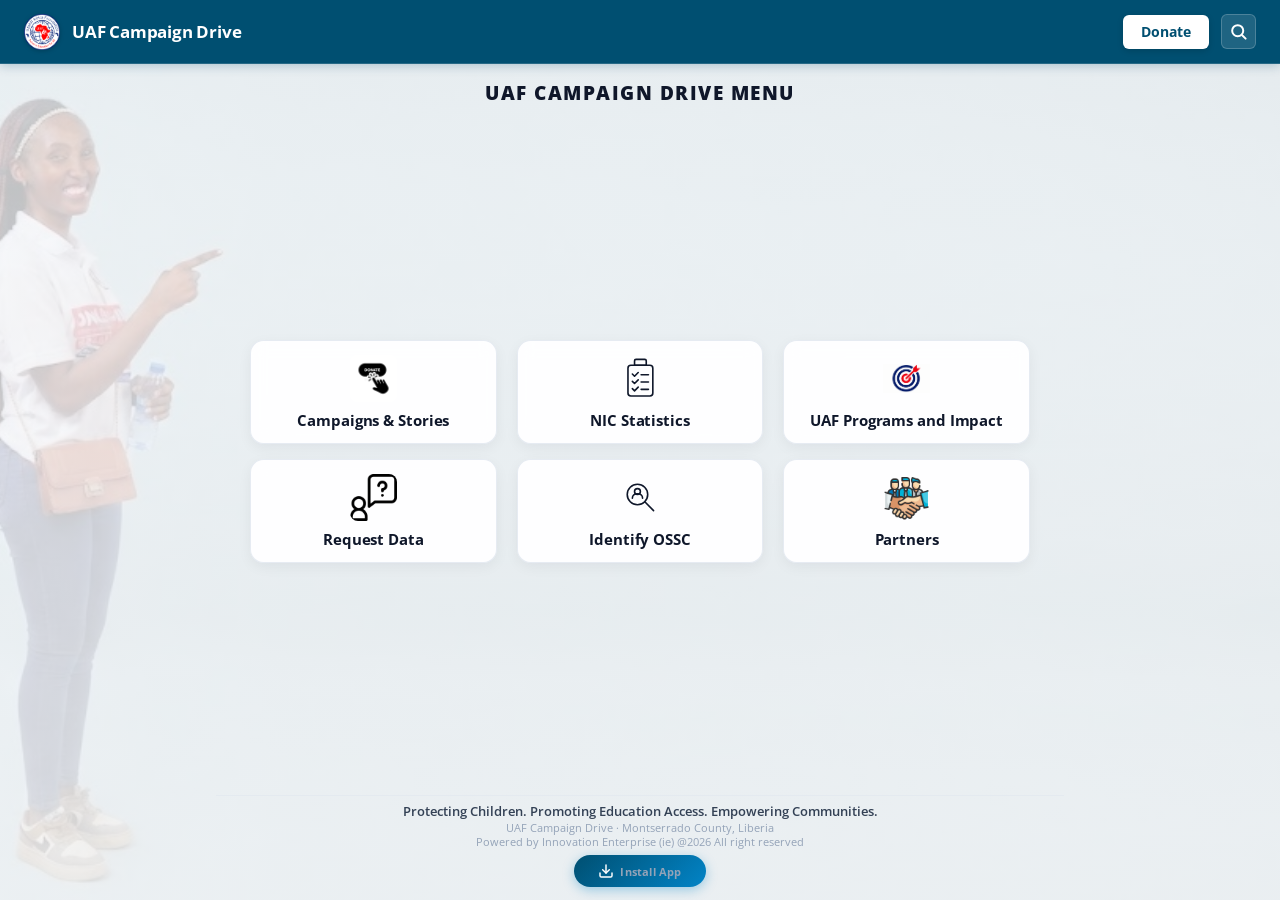
==== index.html @ 267f0335 "Add files via upload" ====
<!DOCTYPE html>
<html lang="en">
<head>
<meta charset="UTF-8" />
<meta name="viewport" content="width=device-width, initial-scale=1, viewport-fit=cover" />
<title>UAF Campaign Drive — Protecting Children. Promoting Education.</title>
<meta name="description" content="UAF Campaign Drive: Protecting Children. Promoting Education. Empowering Communities in Liberia." />
<meta name="theme-color" content="#ffffff" />
<link rel="manifest" href="manifest.json" />
<link rel="icon" href="icons/favicon-32.png" sizes="32x32" type="image/png" />
<link rel="icon" href="icons/favicon-16.png" sizes="16x16" type="image/png" />
<link rel="apple-touch-icon" href="icons/apple-touch-icon.png" />
<meta name="apple-mobile-web-app-capable" content="yes" />
<meta name="mobile-web-app-capable" content="yes" />
<meta name="apple-mobile-web-app-status-bar-style" content="default" />
<meta name="apple-mobile-web-app-title" content="UAF Campaign Drive" />

<!-- OpenGraph / Facebook / WhatsApp / LinkedIn Preview Meta Tags -->
<meta property="og:type" content="website" />
<meta property="og:site_name" content="UAF Campaign Drive" />
<meta property="og:title" id="og-title" content="UAF Campaign Drive — Protecting Children. Promoting Education." />
<meta property="og:description" id="og-desc" content="Empowering communities, enrolling out-of-school children, and providing livelihood training in Liberia." />
<meta property="og:image" id="og-image" content="assets/uaf-logo.png" />
<meta property="og:url" id="og-url" content="" />
<meta name="twitter:card" content="summary_large_image" />
<meta name="twitter:title" id="tw-title" content="UAF Campaign Drive" />
<meta name="twitter:description" id="tw-desc" content="Empowering communities, enrolling out-of-school children, and providing livelihood training in Liberia." />
<meta name="twitter:image" id="tw-image" content="assets/uaf-logo.png" />

<link rel="preconnect" href="https://fonts.googleapis.com" />
<link rel="preconnect" href="https://fonts.gstatic.com" crossorigin />
<link href="https://fonts.googleapis.com/css2?family=Open+Sans:ital,wght@0,300..800;1,300..800&display=swap" rel="stylesheet" />
<link rel="stylesheet" href="styles.css?v=30" />
<style>
  *, *::before, *::after, html, body, input, button, select, textarea, h1, h2, h3, h4, h5, h6, p, span, a, label {
    font-family: 'Open Sans', -apple-system, BlinkMacSystemFont, "Segoe UI", Roboto, sans-serif !important;
  }
</style>
</head>
<body>

<div id="app-shell">

  <!-- ============ GLOBAL HERO BACKGROUND ============ -->
  <div class="global-hero-bg" aria-hidden="true"></div>

  <!-- ============ APP HEADER ============ -->
  <header class="app-header">
    <div class="app-header__brand" data-goto="menu" style="cursor:pointer;">
      <img class="app-header__logo" src="assets/uaf-logo.png" alt="UAF Campaign Drive" />
      <span class="app-header__org-name">UAF Campaign Drive</span>
    </div>
    <div class="app-header__spacer"></div>
    <div class="app-header__actions">
      <button type="button" class="btn-header-donate" data-goto="donate">Donate</button>
      <button type="button" class="btn-header-search" id="header-search-btn" aria-label="Search">
        <svg viewBox="0 0 24 24" width="19" height="19" fill="none" stroke="currentColor" stroke-width="2.5" stroke-linecap="round" stroke-linejoin="round">
          <circle cx="11" cy="11" r="7"/>
          <line x1="21" y1="21" x2="16.65" y2="16.65"/>
        </svg>
      </button>
    </div>
  </header>

  <!-- ============ OFFLINE STATUS ============ -->
  <div class="status-banner" id="status-banner">
    <span class="status-banner__dot"></span>
    <span id="status-banner-text">Offline — showing previously cached information.</span>
    <span class="offline-sync-badge is-hidden" id="offline-sync-badge">0 drafts queued</span>
  </div>

  <!-- ============ MAIN CONTENT AREA ============ -->
  <main class="app-main" id="app-main">

    <!-- =========================================================
         SCREEN 1: MENU
         ========================================================= -->
    <section class="screen is-active" data-screen="menu">
      <div class="menu-container">
        <h1 class="menu-title">UAF CAMPAIGN DRIVE MENU</h1>

        <div class="menu-grid">
          <!-- 1. Campaigns & Stories (First Tab) -->
          <div class="menu-card" data-goto="donate">
            <div class="menu-card__icon">
              <img src="assets/icon-donate.webp" alt="Campaigns & Stories" class="menu-card__custom-icon" />
            </div>
            <div class="menu-card__label">Campaigns &amp; Stories</div>
          </div>

          <!-- 2. NIC Statistics -->
          <div class="menu-card" data-goto="statistics">
            <div class="menu-card__icon">
              <svg viewBox="0 0 64 64" fill="none" stroke="currentColor" stroke-width="2.2" stroke-linecap="round" stroke-linejoin="round">
                <path d="M24 14h16V8a2 2 0 00-2-2H26a2 2 0 00-2 2v6z"/>
                <rect x="15" y="14" width="34" height="42" rx="4"/>
                <path d="M21 26l3 3 5-5"/>
                <path d="M33 27h10"/>
                <path d="M21 36l3 3 5-5"/>
                <path d="M33 37h10"/>
                <path d="M21 46l3 3 5-5"/>
                <path d="M33 47h10"/>
              </svg>
            </div>
            <div class="menu-card__label">NIC Statistics</div>
          </div>

          <!-- 3. UAF Programs and Impact -->
          <div class="menu-card" data-goto="impact-drive">
            <div class="menu-card__icon">
              <img src="assets/icon-impact.png" alt="UAF Programs and Impact" class="menu-card__custom-icon" />
            </div>
            <div class="menu-card__label">UAF Programs and Impact</div>
          </div>

          <!-- 4. Request Data -->
          <div class="menu-card" data-goto="request-data">
            <div class="menu-card__icon">
              <img src="assets/icon-request.png" alt="Request Data" class="menu-card__custom-icon" />
            </div>
            <div class="menu-card__label">Request Data</div>
          </div>

          <!-- 5. Identify OSSC -->
          <div class="menu-card" data-goto="submit-ossc">
            <div class="menu-card__icon">
              <svg viewBox="0 0 64 64" fill="none" stroke="currentColor" stroke-width="2.2" stroke-linecap="round" stroke-linejoin="round">
                <circle cx="28" cy="28" r="14"/>
                <path d="M38 38l12 12"/>
                <circle cx="28" cy="24" r="4"/>
                <path d="M21 33c0-3.5 3-6 7-6s7 2.5 7 6"/>
              </svg>
            </div>
            <div class="menu-card__label">Identify OSSC</div>
          </div>

          <!-- 6. Partners -->
          <div class="menu-card" data-goto="partners">
            <div class="menu-card__icon">
              <img src="assets/icon-partners.png" alt="Partners" class="menu-card__custom-icon" />
            </div>
            <div class="menu-card__label">Partners</div>
          </div>
        </div>

        <div class="menu-footer">
          <p>Protecting Children. Promoting Education Access. Empowering Communities.</p>
          <span>UAF Campaign Drive · Montserrado County, Liberia</span>
          <span>Powered by Innovation Enterprise (ie) @2026 All right reserved</span>
          <div class="home-install-wrapper">
            <button type="button" class="btn-home-install" id="home-install-btn" data-action="install" aria-label="Install UAF Impact App">
              <svg viewBox="0 0 24 24" width="16" height="16" fill="none" stroke="currentColor" stroke-width="2.2" stroke-linecap="round" stroke-linejoin="round">
                <path d="M21 15v4a2 2 0 01-2 2H5a2 2 0 01-2-2v-4"/>
                <polyline points="7 10 12 15 17 10"/>
                <line x1="12" y1="15" x2="12" y2="3"/>
              </svg>
              <span>Install App</span>
            </button>
          </div>
        </div>
      </div>
    </section>

    <!-- =========================================================
         SCREEN 2: FUNDRAISING (Emotional Statement, Stories & Donate Form)
         ========================================================= -->
    <section class="screen" data-screen="donate">
      <div class="tab-header-nav">
        <button type="button" class="btn-back-menu" data-goto="menu">
          <svg viewBox="0 0 24 24" width="16" height="16" fill="none" stroke="currentColor" stroke-width="2.5"><path d="M19 12H5M12 19l-7-7 7-7"/></svg>
          <span> Menu</span>
        </button>
      </div>

      <div class="page-container" style="max-width: 1200px;">
        


        <!-- 2. Active Community Stories & Campaigns (Side-by-Side 30s Auto-Scroll Animation) -->
        <div class="content-block" style="margin-top:34px;">
          <!-- Active Campaigns Header Banner matching reference design -->
          <div class="active-campaigns-header-banner">
            <div class="active-campaigns-header-overlay"></div>
            <div class="active-campaigns-header-content">
              <div class="active-campaigns-kicker">Make A Difference</div>
              <h1 class="active-campaigns-title">Active Campaigns</h1>
            </div>
          </div>

          <!-- Carousel Controller Bar (30-second live status and arrows) -->
          <div class="stories-carousel-header-bar">
            <div class="stories-carousel-status">
              <span class="carousel-pulse-dot" id="carousel-pulse-dot"></span>
              <span id="carousel-status-text">Story 1 of 1</span>
            </div>
            <div class="stories-carousel-nav-btns">
              <button type="button" class="btn-carousel-arrow" id="carousel-prev-btn" aria-label="Previous story" title="Previous story">
                <svg viewBox="0 0 24 24" width="16" height="16" fill="none" stroke="currentColor" stroke-width="2.5"><path d="M15 19l-7-7 7-7"/></svg>
              </button>
              <button type="button" class="btn-carousel-arrow" id="carousel-next-btn" aria-label="Next story" title="Next story">
                <svg viewBox="0 0 24 24" width="16" height="16" fill="none" stroke="currentColor" stroke-width="2.5"><path d="M9 5l7 7-7 7"/></svg>
              </button>
            </div>
          </div>

          <!-- 30-Second Animated Progress Bar -->
          <div class="stories-carousel-progress-track" title="Story stays on screen for 20 seconds. Hover, hold, or read full story to pause.">
            <div class="stories-carousel-progress-fill" id="carousel-progress-fill"></div>
          </div>

          <!-- Carousel Viewport & Side-by-Side Story Cards (Dynamically populated from data.js) -->
          <div class="stories-carousel-viewport" id="stories-carousel-viewport">
            <div class="campaigns-grid-container stories-carousel-track" id="fundraising-stories-grid"></div>
          </div>

          <!-- Carousel Dots Navigation -->
          <div class="stories-carousel-dots" id="carousel-dots-container"></div>
        </div>

          
        <!-- 3. Donate Form Collapsible Button -->
        <div class="donate-toggle-wrapper" style="margin-top:36px; margin-bottom:36px; text-align:center;">
          <button type="button" class="btn-toggle-donate-form" id="btn-toggle-donate-form" aria-expanded="false">
            <span id="btn-donate-toggle-text">Donate Now</span>
            <svg class="toggle-arrow" viewBox="0 0 24 24" width="18" height="18" fill="none" stroke="currentColor" stroke-width="2.5"><path d="M6 9l6 6 6-6"/></svg>
          </button>
        </div>

        <!-- 4. Donate Form Container (Collapsible - Hidden by default) -->
        <div id="donation-form-wrapper" class="donation-card-view" style="display:none; margin-top:24px; max-width:560px; margin-left:auto; margin-right:auto;">
          
          <!-- Story Dedication Alert / Badge (When tied to a specific story) -->
          <div id="don-story-tied-alert" class="don-story-tied-alert is-hidden">
            <div class="don-story-tied-content">
              <div class="don-story-tied-icon">
                <svg viewBox="0 0 24 24" width="20" height="20" fill="currentColor"><path d="M12 21.35l-1.45-1.32C5.4 15.36 2 12.28 2 8.5 2 5.42 4.42 3 7.5 3c1.74 0 3.41.81 4.5 2.09C13.09 3.81 14.76 3 16.5 3 19.58 3 22 5.42 22 8.5c0 3.78-3.4 6.86-8.55 11.54L12 21.35z"/></svg>
              </div>
              <div class="don-story-tied-text">
                <span class="don-story-tied-label">Your gift is dedicated to supporting:</span>
                <strong id="don-story-tied-title" class="don-story-tied-title">Story Title</strong>
              </div>
            </div>
            <button type="button" class="btn-clear-story-tie" id="btn-clear-story-tie" title="Clear and give to General Need">
              <span>Change to General Need</span> &times;
            </button>
          </div>
          <input type="hidden" id="don-dedicated-story-id" value="" />
          <input type="hidden" id="don-dedicated-story-title" value="" />

          <div class="donation-card__brand">
            <img src="assets/uaf-logo.png" alt="UAF" />
            <span>Upskill Africa Foundation</span>
          </div>

          <h2 class="donation-card__title">Make a Contribution</h2>
          <p class="donation-card__desc">100% of your gift supports verified out-of-school children, tuition re-enrollment, learning kits, and mother livelihood training in Liberia.</p>

          <!-- Payment Method Tabs -->
          <div class="donation-methods-tabs">
            <button type="button" class="method-tab is-active" id="tab-manual-momo">
              <span>Manual MTN Transfer</span>
            </button>
            <button type="button" class="method-tab is-disabled" id="tab-auto-momo">
              <span>Automated Prompt</span>
              <span class="badge-soon">Coming Soon</span>
            </button>
          </div>

          <!-- Phone Auto-Dialer & Instructions Card -->
          <div class="ussd-action-card">
            <div class="ussd-action-header">
              <div class="ussd-action-title">
                <span class="ussd-pulse-dot"></span>
                <span>Dial directly on your phone:</span>
              </div>
              <span class="ussd-badge">Active &amp; Recommended</span>
            </div>

            <!-- Tap on mobile automatically opens phone dial pad -->
            <a href="tel:*156*3*0889541712%23" class="ussd-dial-button" id="ussd-dial-link" title="Tap to open phone dial pad">
              <span class="ussd-code-text">*156*3*0889541712#</span>
              <span class="ussd-call-badge">Tap to Dial</span>
            </a>

            <div style="display:flex; justify-content:space-between; align-items:center; margin-top:8px;">
              <span style="font-size:11.5px; color:var(--ink-500);">Desktop / Alternate:</span>
              <button type="button" class="btn-copy-ussd" id="ussd-copy-btn" data-code="*156*3*0889541712#">Copy Code</button>
            </div>

            <ol class="ussd-steps-list">
              <li>On your phone, dial <strong>*156*3*0889541712#</strong></li>
              <li>Select Currency, Enter Amount</li>
              <li>Verify transfer recipient: <strong>"Upskill Africa Foundation (UAF)"</strong></li>
              <li>ENTER PIN and OK</li>
              <li>Fill out your receipt details below so UAF staff can verify your transfer!</li>
            </ol>
          </div>

          <!-- Donation Form starts here covering all controls from Currency & Amount down to details and submit -->
          <form id="donation-form" style="margin-top:16px;">
            <!-- Currency & Preset Amounts (Lowest amounts: USD $1, $5... / LRD L$100, L$500...) -->
            <div class="form-row-space">
              <label class="form-label-caps">Select Currency</label>
              <div class="currency-toggle" id="currency-toggle">
                <button type="button" class="currency-btn is-active" data-currency="USD">USD ($)</button>
                <button type="button" class="currency-btn" data-currency="LRD">LRD (L$)</button>
              </div>
            </div>

            <div class="amount-chips-grid" id="amount-grid">
              <!-- Populated dynamically with USD: $1, $5, $10, $25, $50, $100 / LRD: L$100, L$500, L$1000, L$2500, L$5000 -->
            </div>

            <div class="form-field" style="margin-bottom:14px;">
              <label for="custom-amount" style="font-size:12px;">Custom amount (<span id="currency-symbol-label">USD $</span>)</label>
              <input type="number" id="custom-amount" min="1" disabled placeholder="Select \"Custom\" above or enter amount" />
            </div>

            <!-- Select Impact Area Dropdown -->
            <div class="form-field" style="margin-bottom:14px;">
              <label for="don-impact-area">Select Impact Area</label>
              <select id="don-impact-area" class="input-select">
                <option value="General Support">General Support — Area of Greatest Need</option>
                <option value="No Invisible Child">No Invisible Child Initiative (NIC 2026/2027)</option>
                <option value="Education Access">Education Access &amp; Child Re-enrollment</option>
                <option value="Women & Youth Livelihoods">Women &amp; Youth Economic Self-Reliance</option>
                <option value="Alternative Learning">Alternative Learning Program (ALP Computer Skills)</option>
              </select>
            </div>

            <!-- Frequency Chips -->
            <div class="form-field" style="margin-bottom:14px;">
              <label style="font-size:12px;">Donation Frequency</label>
              <div class="frequency-chips-row" id="frequency-grid">
                <button type="button" class="freq-chip is-selected" data-frequency="Once">Once</button>
                <button type="button" class="freq-chip" data-frequency="Weekly">Weekly</button>
                <button type="button" class="freq-chip" data-frequency="Monthly">Monthly</button>
                <button type="button" class="freq-chip" data-frequency="Yearly">Yearly</button>
                <button type="button" class="freq-chip" data-frequency="Occasionally">Occasionally</button>
              </div>
            </div>

            <!-- Add Note Toggle -->
            <div class="form-toggle-row">
              <input type="checkbox" id="don-add-note" />
              <label for="don-add-note">Add a note or dedication to your donation?</label>
            </div>
            <div id="don-message-container" class="form-field is-hidden" style="margin-top:8px;">
              <textarea id="don-message" placeholder="Write an optional dedication, message, or notes..."></textarea>
            </div>

            <!-- Donor Details Fields -->
            <div style="margin-top:14px;">
            <div class="form-row-2">
              <div class="form-field">
                <label for="don-name">Full name *</label>
                <input type="text" id="don-name" placeholder="Your name" required />
              </div>
              <div class="form-field">
                <label for="don-phone">Contact Phone number *</label>
                <input type="tel" id="don-phone" placeholder="088... or 077..." required />
              </div>
            </div>

            <div class="form-field">
              <label for="don-sender-number">Sender Number (Mobile Money number used for transfer) *</label>
              <input type="tel" id="don-sender-number" placeholder="e.g. 088... or 077... (Number that sent the money to UAF)" required />
              <small style="display:block; margin-top:4px; font-size:11.5px; color:var(--ink-500);">Enter the exact phone number that transferred the funds so UAF verifiers can match your transaction.</small>
            </div>

            <div class="form-field">
              <label for="don-email">Email (for official receipt)</label>
              <input type="email" id="don-email" placeholder="name@example.com" />
            </div>

            <div class="form-field">
              <label for="don-address">Home address (Street / Community) *</label>
              <input type="text" id="don-address" placeholder="e.g. Duport Road, Paynesville" required />
            </div>

            <div class="form-field">
              <label for="don-country">Country</label>
              <input type="text" id="don-country" value="Liberia" />
            </div>

            <div class="form-check" style="margin-top:10px;">
              <input type="checkbox" id="don-anon" />
              <label for="don-anon">Make my donation anonymous on public impact reports</label>
            </div>

            <div class="form-check">
              <input type="checkbox" id="don-consent" required checked />
              <label for="don-consent">I consent to UAF contacting me regarding verification and project impact updates.</label>
            </div>
          </div>

            <div style="margin-top:18px;">
              <button type="submit" id="don-submit-btn" class="btn-donate-submit-gold">
                <span>Donate $5 to UAF</span>
              </button>
            </div>
          </form>

        </div>

                  <!-- 1. Emotional Funding Request Statement -->
        <div class="emotional-appeal-card" style="margin-top:28px;">
          <h2 class="appeal-title">Every Child Deserves a Chance to Learn and build a better future</h2>
          <div class="appeal-body-text">
            <p>Across Liberia, thousands of vulnerable children remain out of school because of poverty, family hardship, lack of basic school supplies, and unsafe living conditions, while many remain unseen and unrecognized for years. Through the No Invisible Child (NIC) Initiative, Upskill Africa Foundation and collaborative partners work with communities to identify these children, connect them to education and protection services, and support families to keep them in school.</p>
            <p>At <strong>Upskill Africa Foundation</strong>, we refuse to accept that poverty should dictate a child’s destiny. Under the <em>No Invisible Child (NIC)</em> initiative, our field verifiers walk in communities from door-to-door to find forgotten learners. We invite government, NGOs, donors, businesses, and communities to join us in making every child visible. Together, we can find every child, open doors to education, and help every child thrive.</p>
          </div>
          <div class="appeal-quote-highlight">
            <p class="appeal-quote-quote">“Your generous donation (even $100LRD) will help pays school tuition, purchases school materials, and trains struggling mothers with sustainable livelihood skills so their households can permanently support their children’s education.”</p>
            <span class="appeal-quote-cite"> Upskill Africa Foundation NIC Team</span>
          </div>
        </div>
          
      </div>
    </section>

    <!-- =========================================================
         SCREEN 3: STATISTICS (Combined Communities Statistics & Directory + UAF Programs)
         ========================================================= -->
    <section class="screen" data-screen="statistics">
      <div class="tab-header-nav">
        <button type="button" class="btn-back-menu" data-goto="menu">
          <svg viewBox="0 0 24 24" width="16" height="16" fill="none" stroke="currentColor" stroke-width="2.5"><path d="M19 12H5M12 19l-7-7 7-7"/></svg>
          <span>Menu</span>
        </button>
      </div>

      <div class="page-container">
        
        <!-- Combined Communities Statistics and Directory -->
        <div class="content-block">
          <div class="section-title-wrap">
            <h2>Communities Statistics </h2>
            <p>Verified data and statistics from UAF programs, community engagements, monitoring activities, child exclusion tracking, and identified funding gaps across communities reached in Liberia.</p>
          </div>

          <!-- Selector Filters: All 15 Counties + Dynamic Communities -->
          <div class="selector-card">
            <div class="selector-row">
              <div class="selector-field">
                <label for="stats-county">County </label>
                <select id="stats-county" data-role="county-select">
                  <option value="">All 15 Counties</option>
                </select>
              </div>
              <div class="selector-field">
                <label for="stats-community">Community / Town</label>
                <select id="stats-community" data-role="community-select">
                  <option value="">All communities</option>
                </select>
              </div>
              <div class="selector-field">
                <label for="stats-year">Year</label>
                <select id="stats-year" data-role="year-select">
                  <option value="">All years</option>
                  <option value="2023">2023</option>
                  <option value="2024">2024</option>
                  <option value="2025">2025</option>
                  <option value="2026">2026</option>
                  <option value="2027">2027</option>
                  <option value="2028">2028</option>
                </select>
              </div>
            </div>

            <!-- The Required KPI Cards (Solid Ocean Teal) -->
            <div class="stats-8-grid" style="margin-top:20px;">
              <div class="stat-kpi-card">
                <div class="stat-kpi-card__value" id="stat-parents-empowered">0</div>
                <div class="stat-kpi-card__label">Parents Empowered with Skills</div>
              </div>
              <div class="stat-kpi-card">
                <div class="stat-kpi-card__value" id="stat-children-identified">0</div>
                <div class="stat-kpi-card__label">Out-of-school Children Identified</div>
              </div>
              <div class="stat-kpi-card">
                <div class="stat-kpi-card__value" id="stat-children-enrolled">0</div>
                <div class="stat-kpi-card__label">Children Enrolled</div>
              </div>
              <div class="stat-kpi-card">
                <div class="stat-kpi-card__value" id="stat-children-awaiting">0</div>
                <div class="stat-kpi-card__label">Children Awaiting Support</div>
              </div>
              <div class="stat-kpi-card">
                <div class="stat-kpi-card__value" id="stat-communities-reached">0</div>
                <div class="stat-kpi-card__label">Communities Reached</div>
              </div>
              <div class="stat-kpi-card">
                <div class="stat-kpi-card__value" id="stat-school-partners">0</div>
                <div class="stat-kpi-card__label">School Partners</div>
              </div>
              <div class="stat-kpi-card">
                <div class="stat-kpi-card__value" id="stat-amount-needed">$0.00</div>
                <div class="stat-kpi-card__label">Amount Needed</div>
              </div>
              <div class="stat-kpi-card">
                <div class="stat-kpi-card__value" id="stat-amount-raised">$0.00</div>
                <div class="stat-kpi-card__label">Amount Raised</div>
              </div>
              <div class="stat-kpi-card stat-kpi-card--highlight">
                <div class="stat-kpi-card__value" id="stat-balance-to-raise">$0.00</div>
                <div class="stat-kpi-card__label">Balance to Raise</div>
              </div>
            </div>

            <!-- Funding Progress Bar -->
            <div class="funding-track-custom" style="margin-top:18px;">
              <div class="funding-fill-custom" id="funding-bar-fill" style="width:0%;"></div>
            </div>
            <div class="funding-stat-row" style="margin-top:6px;">
              <span style="font-size:12px;color:var(--ink-500);">Percentage of amount raised</span>
              <span style="font-size:12px;font-weight:700;color:var(--blue-700);" id="funding-progress-pct">0%</span>
            </div>

            <div class="data-meta-row" style="margin-top:10px;">
              <span id="stats-last-updated">Last updated: not yet published</span>
               </div>
          </div>

          <!-- Combined Community Data Directory Table -->
          <div class="table-scroll-wrapper" style="margin-top:24px;">
            <table class="data-table-custom">
              <thead>
                <tr>
                  <th>Community</th>
                  <th>County</th>
                  <th>OSSC Identified</th>
                  <th>Supported / Re-enrolled</th>
                  <th>Awaiting Support</th>
                  <th>Parents Empowered</th>
                  <th>School Partners</th>
                  <th>Amount Needed</th>
                  <th>Amount Raised</th>
                  <th>Balance to Raise</th>
                </tr>
              </thead>
              <tbody id="stats-combined-table-body">
                <tr>
                  <td colspan="10" style="text-align:center; padding:22px; color:var(--ink-400);">Loading verified community dataset...</td>
                </tr>
              </tbody>
            </table>
          </div>
        </div>
      </div>
    </section>

    <!-- =========================================================
         SCREEN 4: IMPACT DRIVE (General Impact Overview & UAF Objectivess)
         ========================================================= -->
    <section class="screen" data-screen="impact-drive">
      <div class="tab-header-nav">
        <button type="button" class="btn-back-menu" data-goto="menu">
          <svg viewBox="0 0 24 24" width="16" height="16" fill="none" stroke="currentColor" stroke-width="2.5"><path d="M19 12H5M12 19l-7-7 7-7"/></svg>
          <span>Menu</span>
        </button>
      </div>

      <div class="page-container">
        
        <!-- UAF Programs -->
        <div class="content-block">
          <div class="section-title-wrap">
            <h2>UAF Programs</h2>
            <p class="section-lead">Our core programs are designed to promote education access, monitor and advocate for education and child rights, and empower households with skills.</p>
          </div>

          <div class="programs-square-grid">
            <!-- Program 1: No Invisible Child (Flagship - Ocean Blue/Teal) -->
            <div class="program-item-card program-item-card--nic" data-goto="submit-ossc">
              <div class="program-item__icon">
                <svg viewBox="0 0 24 24" width="28" height="28" fill="none" stroke="currentColor" stroke-width="2"><path d="M22 10v6M2 10l10-5 10 5-10 5z"/><path d="M6 12v5c3 3 9 3 12 0v-5"/></svg>
              </div>
              <div class="program-item__title">No Invisible Child</div>
              <p class="program-item__desc">Door-to-door child identification, enrollment subsidization, and uniform/kit distribution (NIC 2026/2027).</p>
              <span class="program-item__tag">Flagship</span>
              <div class="program-item__metrics">
                <div class="prog-metric"><span class="prog-metric-lbl">Number of Beneficiaries:</span> <span class="prog-metric-val">350+ Children</span></div>
                <div class="prog-metric"><span class="prog-metric-lbl"># of Communities:</span> <span class="prog-metric-val">12 Communities</span></div>
              </div>
            </div>

            <!-- Program 2: Education Access (Emerald Green) -->
            <div class="program-item-card program-item-card--access" data-goto="donate">
              <div class="program-item__icon">
                <svg viewBox="0 0 24 24" width="28" height="28" fill="none" stroke="currentColor" stroke-width="2"><path d="M3 21h18M5 21V7l7-4 7 4v14M9 10h1M14 10h1M9 14h1M14 14h1M9 18h1M14 18h1"/></svg>
              </div>
              <div class="program-item__title">Education Access</div>
              <p class="program-item__desc">Household-level enrollment, school fee subsidization, and retention support for vulnerable learners.</p>
              <span class="program-item__tag">Access</span>
              <div class="program-item__metrics">
                <div class="prog-metric"><span class="prog-metric-lbl">Number of Beneficiaries:</span> <span class="prog-metric-val">500+ Students</span></div>
                <div class="prog-metric"><span class="prog-metric-lbl"># of Communities:</span> <span class="prog-metric-val">15 Communities</span></div>
              </div>
            </div>

            <!-- Program 3: Rights Advocacy (Royal Purple) -->
            <div class="program-item-card program-item-card--advocacy">
              <div class="program-item__icon">
                <svg viewBox="0 0 24 24" width="28" height="28" fill="none" stroke="currentColor" stroke-width="2"><path d="M12 3v18M3 9l9-6 9 6M3 9a4 4 0 008 0M13 9a4 4 0 008 0M7 18h10"/></svg>
              </div>
              <div class="program-item__title">Rights Advocacy</div>
              <p class="program-item__desc">Community child policy dialogues, combating child labor, and defending the right to education.</p>
              <span class="program-item__tag">Advocacy</span>
              <div class="program-item__metrics">
                <div class="prog-metric"><span class="prog-metric-lbl">Number of Beneficiaries:</span> <span class="prog-metric-val">1,200+ Individuals</span></div>
                <div class="prog-metric"><span class="prog-metric-lbl"># of Communities:</span> <span class="prog-metric-val">18 Communities</span></div>
              </div>
            </div>

            <!-- Program 4: Child Protection (Crimson Rose) -->
            <div class="program-item-card program-item-card--protection">
              <div class="program-item__icon">
                <svg viewBox="0 0 24 24" width="28" height="28" fill="none" stroke="currentColor" stroke-width="2"><path d="M12 22s8-4 8-10V5l-8-3-8 3v7c0 6 8 10 8 10z"/></svg>
              </div>
              <div class="program-item__title">Child Protection</div>
              <p class="program-item__desc">Safeguarding, mandatory reporting protocols, and creating secure learning spaces in partner schools.</p>
              <span class="program-item__tag">Protection</span>
              <div class="program-item__metrics">
                <div class="prog-metric"><span class="prog-metric-lbl">Number of Beneficiaries:</span> <span class="prog-metric-val">850+ Learners &amp; Staff</span></div>
                <div class="prog-metric"><span class="prog-metric-lbl"># of Communities:</span> <span class="prog-metric-val">14 Communities</span></div>
              </div>
            </div>

            <!-- Program 5: Household & Women Empowerment (Amber Gold) -->
            <div class="program-item-card program-item-card--empowerment" data-goto="donate">
              <div class="program-item__icon">
                <svg viewBox="0 0 24 24" width="28" height="28" fill="none" stroke="currentColor" stroke-width="2"><path d="M17 21v-2a4 4 0 0 0-4-4H5a4 4 0 0 0-4 4v2"/><circle cx="9" cy="7" r="4"/><path d="M23 21v-2a4 4 0 0 0-3-3.87"/><path d="M16 3.13a4 4 0 0 1 0 7.75"/></svg>
              </div>
              <div class="program-item__title">Household Empowerment</div>
              <p class="program-item__desc">Vocational training (soap formulating, pastry, tailoring), financial literacy, and startup micro-kits for vulnerable mothers.</p>
              <span class="program-item__tag">Livelihood</span>
              <div class="program-item__metrics">
                <div class="prog-metric"><span class="prog-metric-lbl">Number of Beneficiaries:</span> <span class="prog-metric-val">27 Liberian Mothers</span></div>
                <div class="prog-metric"><span class="prog-metric-lbl"># of Communities:</span> <span class="prog-metric-val">5 Communities</span></div>
              </div>
            </div>
          </div>
        </div>

      </div>

      <!-- UAF Wave Footer (Matching Mockup Design) -->
      <footer class="uaf-wave-footer">
        <div class="uaf-wave-svg-wrap">
          <svg class="uaf-wave-svg" viewBox="0 0 1440 120" preserveAspectRatio="none">
            <path class="uaf-wave-back" d="M0,32L60,42.7C120,53,240,75,360,69.3C480,64,600,32,720,26.7C840,21,960,43,1080,53.3C1200,64,1320,64,1380,64L1440,64L1440,120L1380,120C1320,120,1200,120,1080,120C960,120,840,120,720,120C600,120,480,120,360,120C240,120,120,120,60,120L0,120Z"></path>
            <path class="uaf-wave-front" d="M0,64L48,58.7C96,53,192,43,288,48C384,53,480,75,576,80C672,85,768,75,864,64C960,53,1056,43,1152,48C1248,53,1344,75,1392,85.3L1440,96L1440,120L1392,120C1344,120,1248,120,1152,120C1056,120,960,120,864,120C768,120,672,120,576,120C480,120,384,120,288,120C192,120,96,120,48,120L0,120Z"></path>
          </svg>
        </div>
        <div class="uaf-wave-footer__inner">
          <div class="uaf-footer-socials">
            <a href="https://web.facebook.com/profile.php?id=100094538285249" target="_blank" rel="noopener noreferrer" class="uaf-social-icon-btn" title="Facebook" aria-label="Facebook">
              <svg viewBox="0 0 24 24" width="20" height="20" fill="currentColor"><path d="M22 12c0-5.52-4.48-10-10-10S2 6.48 2 12c0 4.84 3.44 8.87 8 9.8V15H8v-3h2V9.5C10 7.57 11.57 6 13.5 6H16v3h-2c-.55 0-1 .45-1 1v2h3v3h-3v6.95c5.05-.5 9-4.76 9-9.95z"/></svg>
            </a>
            <a href="https://www.linkedin.com/company/upskill-africa-foundation" target="_blank" rel="noopener noreferrer" class="uaf-social-icon-btn" title="LinkedIn" aria-label="LinkedIn">
              <svg viewBox="0 0 24 24" width="20" height="20" fill="currentColor"><path d="M19 3a2 2 0 0 1 2 2v14a2 2 0 0 1-2 2H5a2 2 0 0 1-2-2V5a2 2 0 0 1 2-2h14m-.5 15.5v-5.3a3.26 3.26 0 0 0-3.26-3.26c-.85 0-1.84.52-2.28 1.3v-1.11h-2.79v8.37h2.79v-4.93c0-.77.62-1.4 1.39-1.4a1.4 1.4 0 0 1 1.4 1.4v4.93h2.75M6.88 8.56a1.68 1.68 0 0 0 1.68-1.68c0-.93-.75-1.69-1.68-1.69a1.69 1.69 0 0 0-1.69 1.69c0 .93.76 1.68 1.69 1.68m1.39 9.94v-8.37H5.5v8.37h2.77z"/></svg>
            </a>
            <a href="mailto:upskillafrica.lr@gmail.com" class="uaf-social-icon-btn" title="Email UAF" aria-label="Email">
              <svg viewBox="0 0 24 24" width="20" height="20" fill="none" stroke="currentColor" stroke-width="2"><path d="M4 4h16c1.1 0 2 .9 2 2v12c0 1.1-.9 2-2 2H4c-1.1 0-2-.9-2-2V6c0-1.1.9-2 2-2z"/><polyline points="22,6 12,13 2,6"/></svg>
            </a>
            <a href="https://uafalp.blogspot.com/" target="_blank" rel="noopener noreferrer" class="uaf-social-icon-btn" title="UAF ALP Blog" aria-label="Blog">
              <svg viewBox="0 0 24 24" width="20" height="20" fill="none" stroke="currentColor" stroke-width="2"><circle cx="12" cy="12" r="10"/><line x1="2" y1="12" x2="22" y2="12"/><path d="M12 2a15.3 15.3 0 0 1 4 10 15.3 15.3 0 0 1-4 10 15.3 15.3 0 0 1-4-10 15.3 15.3 0 0 1 4-10z"/></svg>
            </a>
            <a href="tel:+231770044011" class="uaf-social-icon-btn" title="Call UAF (+231770044011)" aria-label="Phone">
              <svg viewBox="0 0 24 24" width="20" height="20" fill="none" stroke="currentColor" stroke-width="2"><path d="M22 16.92v3a2 2 0 0 1-2.18 2 19.79 19.79 0 0 1-8.63-3.07 19.5 19.5 0 0 1-6-6 19.79 19.79 0 0 1-3.07-8.67A2 2 0 0 1 4.11 2h3a2 2 0 0 1 2 1.72 12.84 12.84 0 0 0 .7 2.81 2 2 0 0 1-.45 2.11L8.09 9.91a16 16 0 0 0 6 6l1.27-1.27a2 2 0 0 1 2.11-.45 12.84 12.84 0 0 0 2.81.7A2 2 0 0 1 22 16.92z"/></svg>
            </a>
            <a href="https://wa.me/231889541712" target="_blank" rel="noopener noreferrer" class="uaf-social-icon-btn" title="WhatsApp Chat (+231 889 541 712)" aria-label="WhatsApp">
              <svg viewBox="0 0 24 24" width="20" height="20" fill="currentColor"><path d="M12.04 2C6.58 2 2.13 6.45 2.13 11.91C2.13 13.66 2.59 15.36 3.45 16.86L2.05 22L7.3 20.62C8.75 21.41 10.38 21.83 12.04 21.83C17.5 21.83 21.95 17.38 21.95 11.92C21.95 9.27 20.92 6.78 19.05 4.91C17.18 3.03 14.69 2 12.04 2M12.05 3.67C14.25 3.67 16.31 4.53 17.87 6.09C19.42 7.65 20.28 9.72 20.28 11.92C20.28 16.46 16.58 20.15 12.04 20.15C10.56 20.15 9.11 19.76 7.85 19L7.55 18.83L4.43 19.65L5.26 16.61L5.06 16.29C4.24 15 3.8 13.47 3.8 11.91C3.81 7.37 7.5 3.67 12.05 3.67M9.53 7.35C9.36 7.35 9.09 7.41 8.86 7.66C8.63 7.91 7.99 8.51 7.99 9.73C7.99 10.95 8.88 12.13 9 12.3C9.13 12.47 10.73 14.95 13.2 16C13.78 16.26 14.24 16.41 14.59 16.53C15.19 16.71 15.73 16.69 16.16 16.63C16.64 16.55 17.65 16.01 17.86 15.42C18.07 14.83 18.07 14.32 18.01 14.22C17.95 14.12 17.78 14.06 17.52 13.93C17.26 13.81 15.99 13.18 15.75 13.1C15.52 13.01 15.35 12.97 15.18 13.22C15.01 13.48 14.53 14.06 14.38 14.22C14.23 14.4 14.09 14.42 13.83 14.29C13.57 14.16 12.74 13.89 11.75 13C10.98 12.32 10.46 11.47 10.31 11.22C10.16 10.97 10.29 10.83 10.42 10.7C10.54 10.58 10.68 10.4 10.82 10.24C10.95 10.07 11 9.95 11.09 9.78C11.17 9.61 11.13 9.46 11.07 9.33C11.01 9.21 10.53 8.03 10.33 7.55C10.14 7.08 9.94 7.15 9.78 7.14C9.64 7.14 9.48 7.35 9.53 7.35Z"/></svg>
            </a>
            <a href="https://maps.google.com/?q=Duport+Road,+Paynesville,+Liberia" target="_blank" rel="noopener noreferrer" class="uaf-social-icon-btn" title="Physical Location: Duport Road, Paynesville, Liberia" aria-label="Physical Location">
              <svg viewBox="0 0 24 24" width="20" height="20" fill="none" stroke="currentColor" stroke-width="2"><path d="M21 10c0 7-9 13-9 13s-9-6-9-13a9 9 0 0 1 18 0z"/><circle cx="12" cy="10" r="3"/></svg>
            </a>
          </div>
          <div class="uaf-footer-address">
            <span>Booker's Town, Pipeline Road, Paynesville, Montserrado County, Liberia</span>
          </div>
          <div class="uaf-footer-copyright">
            <span>© 2026 Upskill Africa Foundation (UAF). All Rights Reserved.</span>
          </div>
        </div>
      </footer>
    </section>

    <!-- =========================================================
         SCREEN 5: REQUEST DATA (Request Data & Evidence Form)
         ========================================================= -->
    <section class="screen" data-screen="request-data">
      <div class="tab-header-nav">
        <button type="button" class="btn-back-menu" data-goto="menu">
          <svg viewBox="0 0 24 24" width="16" height="16" fill="none" stroke="currentColor" stroke-width="2.5"><path d="M19 12H5M12 19l-7-7 7-7"/></svg>
          <span>Menu</span>
        </button>
      </div>

      <div class="page-container" style="max-width: 580px;">
        <div class="form-container-card">
          <div class="section-title-wrap">
          <h2>Request Data &amp; Evidence</h2>
            <p class="section-lead">Transparency without compromising child privacy. Request verified research datasets, specif case, or field evidence.</p>
          </div>

          <!-- UAF Institutional Brochure Download Card -->
          <div class="uaf-brochure-card">
            <div class="uaf-brochure-card__info">
              <div class="uaf-brochure-card__icon">
                <svg viewBox="0 0 24 24" width="22" height="22" fill="none" stroke="currentColor" stroke-width="2"><path d="M14 2H6a2 2 0 0 0-2 2v16a2 2 0 0 0 2 2h12a2 2 0 0 0 2-2V8z"/><polyline points="14 2 14 8 20 8"/><line x1="16" y1="13" x2="8" y2="13"/><line x1="16" y1="17" x2="8" y2="17"/><polyline points="10 9 9 9 8 9"/></svg>
              </div>
              <div>
                <div class="uaf-brochure-card__title">UAF Brochure</div>
                </div>
            </div>
            <button type="button" id="btn-download-uaf-brochure" class="btn-download-brochure">
              <svg viewBox="0 0 24 24" width="16" height="16" fill="none" stroke="currentColor" stroke-width="2.2"><path d="M21 15v4a2 2 0 0 1-2 2H5a2 2 0 0 1-2-2v-4"/><polyline points="7 10 12 15 17 10"/><line x1="12" y1="15" x2="12" y2="3"/></svg>
              <span>Download Brochure (PDF)</span>
            </button>
          </div>

          <form id="evidence-form" style="margin-top:16px;">
            <div class="form-field">
              <label for="ev-name">Your full name *</label>
              <input type="text" id="ev-name" placeholder="First and last name" required />
            </div>

            <div class="form-row-2">
              <div class="form-field">
                <label for="ev-email">Email address *</label>
                <input type="email" id="ev-email" placeholder="name@organization.org" required />
              </div>
              <div class="form-field">
                <label for="ev-org">Organization / Agency</label>
                <input type="text" id="ev-org" placeholder="NGO, Donor, University" />
              </div>
            </div>

            <div class="form-field">
              <label for="ev-reason">Reason for Request *</label>
              <select id="ev-reason" required>
                <option value="">Select primary reason</option>
                <option value="Academic Research & Policy Study">Academic Research &amp; Policy Study</option>
                <option value="NGO / Program Partnership">NGO / Program Partnership</option>
                <option value="Donor Due Diligence & Grant Evaluation">Donor Due Diligence &amp; Grant Evaluation</option>
                <option value="Investigative Journalism / Media">Investigative Journalism / Media</option>
                <option value="Community Assessment & Field Intervention">Community Assessment &amp; Field Intervention</option>
                <option value="Other Institutional Purpose">Other Institutional Purpose</option>
              </select>
            </div>

            <div class="form-field">
              <label for="ev-source">How did you hear about UAF? *</label>
              <select id="ev-source" required>
                <option value="">Select referral source</option>
                <option value="Social Media (Facebook / LinkedIn)">Social Media (Facebook / LinkedIn)</option>
                <option value="Search Engine (Google / Bing)">Search Engine (Google / Bing)</option>
                <option value="Colleague / Partner Recommendation">Colleague / Partner Recommendation</option>
                <option value="Community Outreach / Field Visit">Community Outreach / Field Visit</option>
                <option value="News Media / Radio / Press">News Media / Radio / Press</option>
                <option value="UAF ALP Blog / Website">UAF ALP Blog / Website</option>
                <option value="Other">Other</option>
              </select>
            </div>

            <div class="form-field">
              <label for="ev-request">What data or evidence are you requesting? *</label>
              <textarea id="ev-request" placeholder="Specify counties/communities, indicators (e.g. OSSC count, retention rates), time period, and intended use..." rows="4" required></textarea>
            </div>

            <div class="form-notice-box">
              <svg viewBox="0 0 24 24" width="16" height="16" fill="none" stroke="currentColor" stroke-width="2" style="flex-shrink:0;margin-top:1px;"><rect x="3" y="11" width="18" height="11" rx="2" ry="2"/><path d="M7 11V7a5 5 0 0110 0v4"/></svg>
              <span>UAF enforces strict child safeguarding and confidentiality measures. Individual child-identifying information is never disclosed publicly and is shared only with trusted, verified, and legitimate partners or relevant government authorities when necessary, subject to legally binding confidentiality, data protection, and safeguarding agreements. </span>
            </div>

            <button type="submit" class="btn-submit-primary">Submit Evidence Request</button>
          </form>
        </div>
      </div>

      <!-- UAF Wave Footer (Matching Mockup Design) -->
      <footer class="uaf-wave-footer">
        <div class="uaf-wave-svg-wrap">
          <svg class="uaf-wave-svg" viewBox="0 0 1440 120" preserveAspectRatio="none">
            <path class="uaf-wave-back" d="M0,32L60,42.7C120,53,240,75,360,69.3C480,64,600,32,720,26.7C840,21,960,43,1080,53.3C1200,64,1320,64,1380,64L1440,64L1440,120L1380,120C1320,120,1200,120,1080,120C960,120,840,120,720,120C600,120,480,120,360,120C240,120,120,120,60,120L0,120Z"></path>
            <path class="uaf-wave-front" d="M0,64L48,58.7C96,53,192,43,288,48C384,53,480,75,576,80C672,85,768,75,864,64C960,53,1056,43,1152,48C1248,53,1344,75,1392,85.3L1440,96L1440,120L1392,120C1344,120,1248,120,1152,120C1056,120,960,120,864,120C768,120,672,120,576,120C480,120,384,120,288,120C192,120,96,120,48,120L0,120Z"></path>
          </svg>
        </div>
        <div class="uaf-wave-footer__inner">
          <div class="uaf-footer-socials">
            <a href="https://www.facebook.com/upskillafricafoundation" target="_blank" rel="noopener noreferrer" class="uaf-social-icon-btn" title="Facebook" aria-label="Facebook">
              <svg viewBox="0 0 24 24" width="20" height="20" fill="currentColor"><path d="M22 12c0-5.52-4.48-10-10-10S2 6.48 2 12c0 4.84 3.44 8.87 8 9.8V15H8v-3h2V9.5C10 7.57 11.57 6 13.5 6H16v3h-2c-.55 0-1 .45-1 1v2h3v3h-3v6.95c5.05-.5 9-4.76 9-9.95z"/></svg>
            </a>
            <a href="https://www.linkedin.com/company/upskill-africa-foundation" target="_blank" rel="noopener noreferrer" class="uaf-social-icon-btn" title="LinkedIn" aria-label="LinkedIn">
              <svg viewBox="0 0 24 24" width="20" height="20" fill="currentColor"><path d="M19 3a2 2 0 0 1 2 2v14a2 2 0 0 1-2 2H5a2 2 0 0 1-2-2V5a2 2 0 0 1 2-2h14m-.5 15.5v-5.3a3.26 3.26 0 0 0-3.26-3.26c-.85 0-1.84.52-2.28 1.3v-1.11h-2.79v8.37h2.79v-4.93c0-.77.62-1.4 1.39-1.4a1.4 1.4 0 0 1 1.4 1.4v4.93h2.75M6.88 8.56a1.68 1.68 0 0 0 1.68-1.68c0-.93-.75-1.69-1.68-1.69a1.69 1.69 0 0 0-1.69 1.69c0 .93.76 1.68 1.69 1.68m1.39 9.94v-8.37H5.5v8.37h2.77z"/></svg>
            </a>
            <a href="mailto:upskillafrica.lr@gmail.com" class="uaf-social-icon-btn" title="Email UAF" aria-label="Email">
              <svg viewBox="0 0 24 24" width="20" height="20" fill="none" stroke="currentColor" stroke-width="2"><path d="M4 4h16c1.1 0 2 .9 2 2v12c0 1.1-.9 2-2 2H4c-1.1 0-2-.9-2-2V6c0-1.1.9-2 2-2z"/><polyline points="22,6 12,13 2,6"/></svg>
            </a>
            <a href="https://uafalp.blogspot.com/" target="_blank" rel="noopener noreferrer" class="uaf-social-icon-btn" title="UAF ALP Blog" aria-label="Blog">
              <svg viewBox="0 0 24 24" width="20" height="20" fill="none" stroke="currentColor" stroke-width="2"><circle cx="12" cy="12" r="10"/><line x1="2" y1="12" x2="22" y2="12"/><path d="M12 2a15.3 15.3 0 0 1 4 10 15.3 15.3 0 0 1-4 10 15.3 15.3 0 0 1-4-10 15.3 15.3 0 0 1 4-10z"/></svg>
            </a>
            <a href="tel:+231889541712" class="uaf-social-icon-btn" title="Call UAF (+231 889 541 712)" aria-label="Phone">
              <svg viewBox="0 0 24 24" width="20" height="20" fill="none" stroke="currentColor" stroke-width="2"><path d="M22 16.92v3a2 2 0 0 1-2.18 2 19.79 19.79 0 0 1-8.63-3.07 19.5 19.5 0 0 1-6-6 19.79 19.79 0 0 1-3.07-8.67A2 2 0 0 1 4.11 2h3a2 2 0 0 1 2 1.72 12.84 12.84 0 0 0 .7 2.81 2 2 0 0 1-.45 2.11L8.09 9.91a16 16 0 0 0 6 6l1.27-1.27a2 2 0 0 1 2.11-.45 12.84 12.84 0 0 0 2.81.7A2 2 0 0 1 22 16.92z"/></svg>
            </a>
            <a href="https://wa.me/231889541712" target="_blank" rel="noopener noreferrer" class="uaf-social-icon-btn" title="WhatsApp Chat (+231 889 541 712)" aria-label="WhatsApp">
              <svg viewBox="0 0 24 24" width="20" height="20" fill="currentColor"><path d="M12.04 2C6.58 2 2.13 6.45 2.13 11.91C2.13 13.66 2.59 15.36 3.45 16.86L2.05 22L7.3 20.62C8.75 21.41 10.38 21.83 12.04 21.83C17.5 21.83 21.95 17.38 21.95 11.92C21.95 9.27 20.92 6.78 19.05 4.91C17.18 3.03 14.69 2 12.04 2M12.05 3.67C14.25 3.67 16.31 4.53 17.87 6.09C19.42 7.65 20.28 9.72 20.28 11.92C20.28 16.46 16.58 20.15 12.04 20.15C10.56 20.15 9.11 19.76 7.85 19L7.55 18.83L4.43 19.65L5.26 16.61L5.06 16.29C4.24 15 3.8 13.47 3.8 11.91C3.81 7.37 7.5 3.67 12.05 3.67M9.53 7.35C9.36 7.35 9.09 7.41 8.86 7.66C8.63 7.91 7.99 8.51 7.99 9.73C7.99 10.95 8.88 12.13 9 12.3C9.13 12.47 10.73 14.95 13.2 16C13.78 16.26 14.24 16.41 14.59 16.53C15.19 16.71 15.73 16.69 16.16 16.63C16.64 16.55 17.65 16.01 17.86 15.42C18.07 14.83 18.07 14.32 18.01 14.22C17.95 14.12 17.78 14.06 17.52 13.93C17.26 13.81 15.99 13.18 15.75 13.1C15.52 13.01 15.35 12.97 15.18 13.22C15.01 13.48 14.53 14.06 14.38 14.22C14.23 14.4 14.09 14.42 13.83 14.29C13.57 14.16 12.74 13.89 11.75 13C10.98 12.32 10.46 11.47 10.31 11.22C10.16 10.97 10.29 10.83 10.42 10.7C10.54 10.58 10.68 10.4 10.82 10.24C10.95 10.07 11 9.95 11.09 9.78C11.17 9.61 11.13 9.46 11.07 9.33C11.01 9.21 10.53 8.03 10.33 7.55C10.14 7.08 9.94 7.15 9.78 7.14C9.64 7.14 9.48 7.35 9.53 7.35Z"/></svg>
            </a>
            <a href="https://maps.google.com/?q=Duport+Road,+Paynesville,+Liberia" target="_blank" rel="noopener noreferrer" class="uaf-social-icon-btn" title="Physical Location: Duport Road, Paynesville, Liberia" aria-label="Physical Location">
              <svg viewBox="0 0 24 24" width="20" height="20" fill="none" stroke="currentColor" stroke-width="2"><path d="M21 10c0 7-9 13-9 13s-9-6-9-13a9 9 0 0 1 18 0z"/><circle cx="12" cy="10" r="3"/></svg>
            </a>
          </div>
          <nav class="uaf-footer-nav-links">
            <a href="https://www.facebook.com/upskillafricafoundation" target="_blank" rel="noopener noreferrer">Facebook</a>
            <a href="https://www.linkedin.com/company/upskill-africa-foundation" target="_blank" rel="noopener noreferrer">LinkedIn</a>
            <a href="mailto:upskillafrica.lr@gmail.com">Email</a>
            <a href="https://uafalp.blogspot.com/" target="_blank" rel="noopener noreferrer">Blog</a>
            <a href="tel:+231889541712">Tells / Calls</a>
            <a href="https://wa.me/231889541712" target="_blank" rel="noopener noreferrer">WhatsApp</a>
            <a href="https://maps.google.com/?q=Duport+Road,+Paynesville,+Liberia" target="_blank" rel="noopener noreferrer">Physical Location</a>
          </nav>
          <div class="uaf-footer-address">
            <span>Duport Road, Paynesville, Montserrado County, Liberia</span>
          </div>
          <div class="uaf-footer-copyright">
            <span>© 2026 Upskill Africa Foundation (UAF). All Rights Reserved.</span>
          </div>
        </div>
      </footer>
    </section>

    <!-- =========================================================
         SCREEN 6: SUBMIT OSSC (Out-of-School Intake Form)
         ========================================================= -->
    <section class="screen" data-screen="submit-ossc">
      <div class="tab-header-nav">
        <button type="button" class="btn-back-menu" data-goto="menu">
          <svg viewBox="0 0 24 24" width="16" height="16" fill="none" stroke="currentColor" stroke-width="2.5"><path d="M19 12H5M12 19l-7-7 7-7"/></svg>
          <span>Menu</span>
        </button>
      </div>

      <div class="page-container" style="max-width: 580px;">
        <div class="form-container-card">
          <div class="section-title-wrap">
            <h2>Community Out-of-School Intake Form</h2>
            <p class="section-lead">Know a child or group of children who are out of school? Share the information with UAF. Every case is reviewed and verified by a UAF field verifier before any information is accepted or used for reporting.</p>
          </div>

          <form id="report-form" style="margin-top:16px;">
            <!-- 1. Reporter / Verifier Information -->
            <div class="form-section-title">1. Reporter Information</div>
            <div class="form-row-2">
              <div class="form-field">
                <label for="rep-name">Your name *</label>
                <input type="text" id="rep-name" name="reporterName" placeholder="Your full name" required />
              </div>
              <div class="form-field">
                <label for="rep-phone">Phone number *</label>
                <input type="tel" id="rep-phone" name="reporterPhone" placeholder="088... or 077..." required />
              </div>
            </div>

            <div class="form-field">
              <label for="rep-org">Organization / Institution (Optional)</label>
              <input type="text" id="rep-org" name="reporterOrg" placeholder="e.g. Community School, CBO, Faith Group, Local Leader" />
            </div>

            <div class="form-row-2">
              <div class="form-field">
                <label for="rep-community">Community / Town *</label>
                <input type="text" id="rep-community" name="community" placeholder="e.g. Duport Road, Red Light" required />
              </div>
              <div class="form-field">
                <label for="rep-county">County *</label>
                <select id="rep-county" name="county" data-role="county-select" required></select>
              </div>
            </div>

            <div class="form-field">
              <label for="rep-count">Approximate number of Children out of school *</label>
              <input type="number" id="rep-count" name="childCount" min="1" max="20" value="1" placeholder="e.g. 1, 2, 5" required />
              <span style="font-size:11.5px; color:var(--ink-500); margin-top:3px; display:block;">Entering a number automatically creates individual profile and safeguarding sections for each child.</span>
            </div>

            <!-- Dynamic Children Profiles Container -->
            <div id="children-profiles-container">
              <!-- Dynamically populated and managed by app.js -->
            </div>

            <button type="submit" class="btn-submit-primary" style="margin-top:16px;">Submit Child Case for Verification</button>
          </form>
        </div>
      </div>
    </section>

    <!-- =========================================================
         SCREEN 7: PARTNERS (UAF Partners & Collaborators)
         ========================================================= -->
    <section class="screen" data-screen="partners">
      <div class="tab-header-nav">
        <button type="button" class="btn-back-menu" data-goto="menu">
          <svg viewBox="0 0 24 24" width="16" height="16" fill="none" stroke="currentColor" stroke-width="2.5"><path d="M19 12H5M12 19l-7-7 7-7"/></svg>
          <span>Menu</span>
        </button>
      </div>

      <div class="page-container">
        <div class="section-title-wrap" style="text-align:center; max-width:640px; margin:0 auto 28px;">
          <h2>UAF Partners &amp; Collaborators</h2>
          <p class="section-lead">UAF partnership with community leaders, civil society organizations, schools, and institutional supporters to advance child rights, households resilience and education access.</p>
        </div>

        <div class="partners-grid-display" id="partners-grid-display">
          <!-- Card 1 -->
          <div class="partner-card">
            <div class="partner-card__logo-wrap">
              <img src="assets/uaf-logo.png" alt="Community School Alliances" class="partner-card__logo" />
            </div>
            <div class="partner-card__title">Community School Alliances</div>
            <div class="partner-card__type">Education Access Partner</div>
            <p class="partner-card__desc">Partnering with verified community primary and junior high schools across Montserrado County to admit out-of-school learners with waived or subsidized fees.</p>
          </div>

          <!-- Card 2 -->
          <div class="partner-card">
            <div class="partner-card__logo-wrap">
              <img src="assets/nic-logo.png" alt="Liberia Child Protection Network" class="partner-card__logo" />
            </div>
            <div class="partner-card__title">Liberia Child Protection Network</div>
            <div class="partner-card__type">Safeguarding Alliance</div>
            <p class="partner-card__desc">Collaborating on child protection referrals, household counseling, and community awareness against child labor and early school drop-outs.</p>
          </div>

          <!-- Card 3 -->
          <div class="partner-card">
            <div class="partner-card__logo-wrap">
              <img src="assets/icon-partners.png" alt="Learning Alternative Program" class="partner-card__logo" />
            </div>
            <div class="partner-card__title">Learning Alternative Program (ALP)</div>
            <div class="partner-card__type">Digital Literacy &amp; Skills</div>
            <p class="partner-card__desc">Empowering youth and young mothers with computer literacy, job readiness, and technology training to fund household educational needs.</p>
          </div>

          <!-- Card 4 -->
          <div class="partner-card">
            <div class="partner-card__logo-wrap">
              <img src="assets/icon-impact.png" alt="Community Leadership Councils" class="partner-card__logo" />
            </div>
            <div class="partner-card__title">Community Leadership Councils</div>
            <div class="partner-card__type">Local Governance</div>
            <p class="partner-card__desc">Zone leaders, block chairs, and community elders who guide UAF field verifiers through neighborhoods to identify every out-of-school child.</p>
          </div>
        </div>

        <div class="partner-join-callout">
          <h3>Interested in partnering with UAF?</h3>
          <p>We welcome donor agencies, educational institutions, education stakeholders, community foundations and individuals to support education access in Liberia.</p>
          <a href="mailto:upskillafrica.lr@gmail.com?subject=Partnership%20Request%20-%20Upskill%20Africa%20Foundation&body=Dear%20UAF%20Partnership%20Team%2C%0A%0AWe%20are%20reaching%20out%20to%20express%20our%20interest%20in%20partnering%20with%20Upskill%20Africa%20Foundation%20on%20education%20access%20and%20child%20re-enrollment%20initiatives.%0A%0AOrganization%3A%20%0AContact%20Person%3A%20%0APhone%3A%20%0AMessage%3A%20" class="btn-partner-contact" target="_blank" rel="noopener noreferrer">
            Contact UAF Partnership Desk 
          </a>
        </div>
      </div>

      <!-- UAF Wave Footer (Matching Mockup Design) -->
      <footer class="uaf-wave-footer">
        <div class="uaf-wave-svg-wrap">
          <svg class="uaf-wave-svg" viewBox="0 0 1440 120" preserveAspectRatio="none">
            <path class="uaf-wave-back" d="M0,32L60,42.7C120,53,240,75,360,69.3C480,64,600,32,720,26.7C840,21,960,43,1080,53.3C1200,64,1320,64,1380,64L1440,64L1440,120L1380,120C1320,120,1200,120,1080,120C960,120,840,120,720,120C600,120,480,120,360,120C240,120,120,120,60,120L0,120Z"></path>
            <path class="uaf-wave-front" d="M0,64L48,58.7C96,53,192,43,288,48C384,53,480,75,576,80C672,85,768,75,864,64C960,53,1056,43,1152,48C1248,53,1344,75,1392,85.3L1440,96L1440,120L1392,120C1344,120,1248,120,1152,120C1056,120,960,120,864,120C768,120,672,120,576,120C480,120,384,120,288,120C192,120,96,120,48,120L0,120Z"></path>
          </svg>
        </div>
        <div class="uaf-wave-footer__inner">
          <div class="uaf-footer-socials">
            <a href="https://web.facebook.com/profile.php?id=100094538285249" target="_blank" rel="noopener noreferrer" class="uaf-social-icon-btn" title="Facebook" aria-label="Facebook">
              <svg viewBox="0 0 24 24" width="20" height="20" fill="currentColor"><path d="M22 12c0-5.52-4.48-10-10-10S2 6.48 2 12c0 4.84 3.44 8.87 8 9.8V15H8v-3h2V9.5C10 7.57 11.57 6 13.5 6H16v3h-2c-.55 0-1 .45-1 1v2h3v3h-3v6.95c5.05-.5 9-4.76 9-9.95z"/></svg>
            </a>
            <a href="https://www.linkedin.com/company/upskill-africa-foundation" target="_blank" rel="noopener noreferrer" class="uaf-social-icon-btn" title="LinkedIn" aria-label="LinkedIn">
              <svg viewBox="0 0 24 24" width="20" height="20" fill="currentColor"><path d="M19 3a2 2 0 0 1 2 2v14a2 2 0 0 1-2 2H5a2 2 0 0 1-2-2V5a2 2 0 0 1 2-2h14m-.5 15.5v-5.3a3.26 3.26 0 0 0-3.26-3.26c-.85 0-1.84.52-2.28 1.3v-1.11h-2.79v8.37h2.79v-4.93c0-.77.62-1.4 1.39-1.4a1.4 1.4 0 0 1 1.4 1.4v4.93h2.75M6.88 8.56a1.68 1.68 0 0 0 1.68-1.68c0-.93-.75-1.69-1.68-1.69a1.69 1.69 0 0 0-1.69 1.69c0 .93.76 1.68 1.69 1.68m1.39 9.94v-8.37H5.5v8.37h2.77z"/></svg>
            </a>
            <a href="mailto:upskillafrica.lr@gmail.com" class="uaf-social-icon-btn" title="Email UAF" aria-label="Email">
              <svg viewBox="0 0 24 24" width="20" height="20" fill="none" stroke="currentColor" stroke-width="2"><path d="M4 4h16c1.1 0 2 .9 2 2v12c0 1.1-.9 2-2 2H4c-1.1 0-2-.9-2-2V6c0-1.1.9-2 2-2z"/><polyline points="22,6 12,13 2,6"/></svg>
            </a>
            <a href="https://uafalp.blogspot.com/" target="_blank" rel="noopener noreferrer" class="uaf-social-icon-btn" title="UAF ALP Blog" aria-label="Blog">
              <svg viewBox="0 0 24 24" width="20" height="20" fill="none" stroke="currentColor" stroke-width="2"><circle cx="12" cy="12" r="10"/><line x1="2" y1="12" x2="22" y2="12"/><path d="M12 2a15.3 15.3 0 0 1 4 10 15.3 15.3 0 0 1-4 10 15.3 15.3 0 0 1-4-10 15.3 15.3 0 0 1 4-10z"/></svg>
            </a>
            <a href="tel:+231889541712" class="uaf-social-icon-btn" title="Call UAF (+231 889 541 712)" aria-label="Phone">
              <svg viewBox="0 0 24 24" width="20" height="20" fill="none" stroke="currentColor" stroke-width="2"><path d="M22 16.92v3a2 2 0 0 1-2.18 2 19.79 19.79 0 0 1-8.63-3.07 19.5 19.5 0 0 1-6-6 19.79 19.79 0 0 1-3.07-8.67A2 2 0 0 1 4.11 2h3a2 2 0 0 1 2 1.72 12.84 12.84 0 0 0 .7 2.81 2 2 0 0 1-.45 2.11L8.09 9.91a16 16 0 0 0 6 6l1.27-1.27a2 2 0 0 1 2.11-.45 12.84 12.84 0 0 0 2.81.7A2 2 0 0 1 22 16.92z"/></svg>
            </a>
            <a href="https://wa.me/231889541712" target="_blank" rel="noopener noreferrer" class="uaf-social-icon-btn" title="WhatsApp Chat (+231 889 541 712)" aria-label="WhatsApp">
              <svg viewBox="0 0 24 24" width="20" height="20" fill="currentColor"><path d="M12.04 2C6.58 2 2.13 6.45 2.13 11.91C2.13 13.66 2.59 15.36 3.45 16.86L2.05 22L7.3 20.62C8.75 21.41 10.38 21.83 12.04 21.83C17.5 21.83 21.95 17.38 21.95 11.92C21.95 9.27 20.92 6.78 19.05 4.91C17.18 3.03 14.69 2 12.04 2M12.05 3.67C14.25 3.67 16.31 4.53 17.87 6.09C19.42 7.65 20.28 9.72 20.28 11.92C20.28 16.46 16.58 20.15 12.04 20.15C10.56 20.15 9.11 19.76 7.85 19L7.55 18.83L4.43 19.65L5.26 16.61L5.06 16.29C4.24 15 3.8 13.47 3.8 11.91C3.81 7.37 7.5 3.67 12.05 3.67M9.53 7.35C9.36 7.35 9.09 7.41 8.86 7.66C8.63 7.91 7.99 8.51 7.99 9.73C7.99 10.95 8.88 12.13 9 12.3C9.13 12.47 10.73 14.95 13.2 16C13.78 16.26 14.24 16.41 14.59 16.53C15.19 16.71 15.73 16.69 16.16 16.63C16.64 16.55 17.65 16.01 17.86 15.42C18.07 14.83 18.07 14.32 18.01 14.22C17.95 14.12 17.78 14.06 17.52 13.93C17.26 13.81 15.99 13.18 15.75 13.1C15.52 13.01 15.35 12.97 15.18 13.22C15.01 13.48 14.53 14.06 14.38 14.22C14.23 14.4 14.09 14.42 13.83 14.29C13.57 14.16 12.74 13.89 11.75 13C10.98 12.32 10.46 11.47 10.31 11.22C10.16 10.97 10.29 10.83 10.42 10.7C10.54 10.58 10.68 10.4 10.82 10.24C10.95 10.07 11 9.95 11.09 9.78C11.17 9.61 11.13 9.46 11.07 9.33C11.01 9.21 10.53 8.03 10.33 7.55C10.14 7.08 9.94 7.15 9.78 7.14C9.64 7.14 9.48 7.35 9.53 7.35Z"/></svg>
            </a>
            <a href="https://maps.google.com/?q=Duport+Road,+Paynesville,+Liberia" target="_blank" rel="noopener noreferrer" class="uaf-social-icon-btn" title="Physical Location: Duport Road, Paynesville, Liberia" aria-label="Physical Location">
              <svg viewBox="0 0 24 24" width="20" height="20" fill="none" stroke="currentColor" stroke-width="2"><path d="M21 10c0 7-9 13-9 13s-9-6-9-13a9 9 0 0 1 18 0z"/><circle cx="12" cy="10" r="3"/></svg>
            </a>
          </div>
            <div class="uaf-footer-address">
            <span>Booker's Town, Pipeline Road, Paynesville, Montserrado County, Liberia</span>
          </div>
          <div class="uaf-footer-copyright">
            <span>© 2026 Upskill Africa Foundation (UAF). All Rights Reserved.</span>
          </div>
        </div>
      </footer>
    </section>

  </main>

</div>

<!-- Install Guide Dialog Modal -->
<div class="dialog-backdrop is-hidden" id="install-guide-backdrop">
  <div class="dialog-window" style="max-width: 440px; text-align: center;">
    <div class="dialog-header">
      <h3>Install UAF Impact App</h3>
      <button type="button" class="dialog-close" id="install-guide-close">×</button>
    </div>
    <div class="dialog-body" style="padding: 20px;">
      <img src="assets/nic-logo.png" alt="UAF NIC Logo" style="width: 80px; height: 80px; object-fit: contain; margin-bottom: 12px; border-radius: 18px; box-shadow: 0 4px 14px rgba(0,0,0,0.12);" />
      <h4 style="font-size: 16px; font-weight: 700; margin: 0 0 6px;">UAF Impact &amp; NIC</h4>
      <p style="font-size: 13px; color: var(--ink-500); margin: 0 0 16px; line-height: 1.45;">Install the app icon directly to your desktop or phone home screen for instant offline access and real-time community updates.</p>
      
      <button type="button" class="btn-install-prompt-action" id="install-prompt-trigger">Install to Home Screen</button>

      <div style="text-align: left; background: var(--surface-alt); border: 1px solid var(--border); border-radius: 10px; padding: 12px 14px; margin-top: 16px; font-size: 12px; color: var(--ink-700);">
        <strong>How to install:</strong>
        <ul style="margin: 6px 0 0 16px; padding: 0; line-height: 1.55;">
          <li><strong>Android (Chrome):</strong> Tap <em>"Install to Home Screen"</em> above or tap the 3 dots (⋮) menu and select <strong>"Install app"</strong>.</li>
          <li><strong>iPhone / iPad (Safari):</strong> Tap the <strong>Share</strong> button (box with up arrow) at the bottom, then tap <strong>"Add to Home Screen"</strong>.</li>
          <li><strong>Computer (Chrome / Edge):</strong> Click the install icon (computer with down arrow) in the address bar.</li>
        </ul>
      </div>
    </div>
  </div>
</div>

<!-- Search Dialog Modal -->
<div class="dialog-backdrop is-hidden" id="search-dialog-backdrop">
  <div class="dialog-window">
    <div class="dialog-header">
      <h3>Search UAF Impact</h3>
      <button type="button" class="dialog-close" id="search-dialog-close">×</button>
    </div>
    <div class="dialog-body">
      <input type="text" id="global-search-input" class="search-input-field" placeholder="Search communities, counties, programs..." />
      <div class="search-results-list" id="search-results-container">
        <p style="font-size:12.5px; color:var(--ink-400); margin-top:10px;">Type a county (e.g. Montserrado) or community name to jump directly.</p>
      </div>
    </div>
  </div>
</div>

<!-- Story Detail Modal (Opens when user clicks any story to read details & testimonial) -->
<div class="story-modal-backdrop is-hidden" id="story-modal-backdrop" style="display:none;" role="dialog" aria-modal="true">
  <div class="story-modal-card">
    <div class="story-modal-header">
      <span class="story-modal-tag" id="story-modal-tag">Community Story</span>
      <button type="button" class="story-modal-close" id="story-modal-close" aria-label="Close story">&times;</button>
    </div>
    <div class="story-modal-body">
      <!-- Story Image Banner -->
      <div id="story-modal-img-wrap" style="margin-bottom:14px;border-radius:10px;overflow:hidden;max-height:220px;border:1px solid var(--border);">
        <img id="story-modal-img" src="assets/uaf-logo.png" alt="Story banner" style="width:100%;height:100%;max-height:220px;object-fit:cover;display:block;" onerror="this.style.display='none';" />
      </div>

      <div class="story-modal-location" id="story-modal-location">West Point · Montserrado County</div>
      <h2 class="story-modal-title" id="story-modal-title">Story Title</h2>

      <!-- Story Funding Raised & Target -->
      <div id="story-modal-funding-wrap" style="background:#f0f9ff;border:1px solid #bae6fd;border-radius:8px;padding:12px 14px;margin:12px 0 16px;">
        <div style="display:flex;justify-content:space-between;align-items:center;margin-bottom:6px;">
          <span id="story-modal-raised-val" style="font-weight:700;color:#0369a1;font-size:14px;">$0.00 raised</span>
          <span id="story-modal-goal-val" style="font-size:12.5px;color:#0284c7;">of $0.00 target</span>
        </div>
        <div style="background:#e0f2fe;height:8px;border-radius:999px;overflow:hidden;">
          <div id="story-modal-funding-fill" style="background:var(--blue-600,#0284c7);height:100%;width:0%;transition:width 0.4s ease;"></div>
        </div>
      </div>

      <div class="story-modal-quote-wrap">
        <div class="story-modal-quote-mark">“</div>
        <p class="story-modal-quote-text" id="story-modal-quote">Testimonial quote goes here...</p>
        <div class="story-modal-quote-author" id="story-modal-author">— Child / Parent</div>
      </div>
      <div class="story-modal-section">
        <h3>Field Activities &amp; Intervention</h3>
        <p id="story-modal-activities">Field activities details...</p>
      </div>
      <div class="story-modal-section">
        <h3>Community Narrative &amp; Background</h3>
        <p id="story-modal-narrative">Full narrative...</p>
      </div>

      <!-- Reactions & Social Media Share Bar -->
      <div class="story-modal-interactive-bar" style="margin-top:20px;padding:14px;background:#f8fafc;border-radius:10px;border:1px solid #e2e8f0;">
        <div style="display:flex;justify-content:space-between;align-items:center;flex-wrap:wrap;gap:12px;">
          <!-- Reaction Buttons (Like, Heart, Celebrate) -->
          <div class="story-modal-reactions" id="story-modal-reactions-bar">
            <!-- Rendered via JS -->
          </div>
          <!-- Social Media Share Buttons -->
          <div class="story-modal-share" id="story-modal-share-bar">
            <!-- Rendered via JS -->
          </div>
        </div>
      </div>

      <!-- Community Comments Section with Private to Admin Toggle -->
      <div class="story-comments-section" id="story-comments-section" style="margin-top:22px;padding-top:18px;border-top:1px solid #e2e8f0;">
        <div style="display:flex;justify-content:space-between;align-items:center;margin-bottom:12px;">
          <div style="display:flex;align-items:center;gap:8px;">
            <svg viewBox="0 0 24 24" width="18" height="18" fill="none" stroke="currentColor" stroke-width="2"><path d="M21 15a2 2 0 0 1-2 2H7l-4 4V5a2 2 0 0 1 2-2h14a2 2 0 0 1 2 2z"/></svg>
            <h3 style="margin:0;font-size:15px;color:var(--ink-900);">Community Messages &amp; Comments</h3>
          </div>
          <span class="story-comments-count-badge" id="story-modal-comments-count" style="font-size:12px;background:#e0f2fe;color:#0369a1;padding:2px 8px;border-radius:999px;font-weight:600;">0 comments</span>
        </div>

        <!-- Comments List -->
        <div class="story-comments-list" id="story-modal-comments-list" style="margin-bottom:16px;max-height:220px;overflow-y:auto;display:flex;flex-direction:column;gap:8px;">
          <!-- Comments populated dynamically -->
        </div>

        <!-- Add Comment Form -->
        <form id="story-modal-comment-form" style="background:#fff;padding:12px;border:1px solid #e2e8f0;border-radius:10px;">
          <div style="display:grid;grid-template-columns:1fr 1fr;gap:10px;margin-bottom:8px;">
            <div>
              <label for="story-comment-author" style="font-size:11.5px;font-weight:600;color:var(--ink-700);display:block;margin-bottom:3px;">Your Name (Optional)</label>
              <input type="text" id="story-comment-author" placeholder="Supporter Name or Anonymous" style="width:100%;padding:7px 10px;border:1px solid var(--border);border-radius:6px;font-size:12px;" />
            </div>
            <div style="display:flex;align-items:center;padding-top:14px;">
              <label style="display:flex;align-items:center;gap:6px;font-size:11.5px;color:#b91c1c;font-weight:600;cursor:pointer;">
                <input type="checkbox" id="story-comment-private" />
                <span>🔒 Hide from other users (Admin only)</span>
              </label>
            </div>
          </div>
          <div style="margin-bottom:8px;">
            <textarea id="story-comment-text" rows="2" required placeholder="Leave a message of support, prayer, or inquiry for this story..." style="width:100%;padding:7px 10px;border:1px solid var(--border);border-radius:6px;font-size:12.5px;resize:vertical;"></textarea>
          </div>
          <div style="display:flex;justify-content:flex-end;">
            <button type="submit" class="btn btn--primary" style="padding:6px 14px;font-size:12px;font-weight:700;">Post Comment</button>
          </div>
        </form>
      </div>
    </div>
    <div class="story-modal-footer">
      <button type="button" class="btn-story-modal-support" id="story-modal-support-btn">
        <svg viewBox="0 0 24 24" width="15" height="15" fill="currentColor"><path d="M12 21.35l-1.45-1.32C5.4 15.36 2 12.28 2 8.5 2 5.42 4.42 3 7.5 3c1.74 0 3.41.81 4.5 2.09C13.09 3.81 14.76 3 16.5 3 19.58 3 22 5.42 22 8.5c0 3.78-3.4 6.86-8.55 11.54L12 21.35z"/></svg>
        <span>Support this Story</span>
      </button>
      <button type="button" class="btn-story-modal-done" id="story-modal-done-btn">Done Reading</button>
    </div>
  </div>
</div>

<!-- Timed Donation Engagement Popup Modal -->
<div class="donation-engagement-backdrop is-hidden" id="donation-engagement-modal" role="dialog" aria-modal="true" style="display:none;">
  <div class="donation-engagement-card">
    <button type="button" class="donation-engagement-close" id="donation-engagement-close" aria-label="Close dialog">&times;</button>
    <div class="donation-engagement-icon-wrap">
      <svg viewBox="0 0 24 24" width="30" height="30" fill="#e11d48"><path d="M12 21.35l-1.45-1.32C5.4 15.36 2 12.28 2 8.5 2 5.42 4.42 3 7.5 3c1.74 0 3.41.81 4.5 2.09C13.09 3.81 14.76 3 16.5 3 19.58 3 22 5.42 22 8.5c0 3.78-3.4 6.86-8.55 11.54L12 21.35z"/></svg>
    </div>
    <div class="donation-engagement-badge">Upskill Africa Foundation</div>
    <h3 class="donation-engagement-title">Please Donate, Educate a Kid or Empower a household</h3>
    <p class="donation-engagement-desc">
      Your support directly funds back-to-school kits, classroom re-enrollment fees, and sustainable vocational livelihood training for struggling mothers and vulnerable out-of-school children across Liberia.
    </p>
    <div class="donation-engagement-actions">
      <button type="button" class="btn-engagement-donate" id="donation-engagement-donate-btn">
        <svg viewBox="0 0 24 24" width="16" height="16" fill="currentColor"><path d="M12 21.35l-1.45-1.32C5.4 15.36 2 12.28 2 8.5 2 5.42 4.42 3 7.5 3c1.74 0 3.41.81 4.5 2.09C13.09 3.81 14.76 3 16.5 3 19.58 3 22 5.42 22 8.5c0 3.78-3.4 6.86-8.55 11.54L12 21.35z"/></svg>
        <span>Donate Form</span>
      </button>
      <button type="button" class="btn-engagement-dismiss" id="donation-engagement-dismiss-btn">Maybe Later</button>
    </div>
  </div>
</div>

<div class="toast" id="toast"></div>

<script src="config.js?v=30"></script>
<script src="data.js?v=30"></script>
<script src="app.js?v=30"></script>
</body>
</html>
---- styles.css ----
/* =========================================================
   UAF IMPACT — BRAND STYLES & 6-MENU TAB ARCHITECTURE
   ========================================================= */

:root {
  --font-sans: 'Open Sans', -apple-system, BlinkMacSystemFont, "Segoe UI", Roboto, sans-serif;
  --font-display: 'Open Sans', -apple-system, BlinkMacSystemFont, "Segoe UI", Roboto, sans-serif;
  --font-body: 'Open Sans', -apple-system, BlinkMacSystemFont, "Segoe UI", Roboto, sans-serif;

  --blue-900: #0f172a;
  --blue-800: #1e293b;
  --blue-700: #0284c7;
  --blue-600: #0369a1;
  --blue-100: #e0f2fe;
  --blue-050: #f0f9ff;

  --green-700: #15803d;
  --green-600: #16a34a;
  --green-500: #22c55e;
  --green-100: #dcfce7;
  --green-050: #f0fdf4;

  --gold-500: #facc15;
  --gold-600: #eab308;
  --gold-700: #a16207;
  --gold-050: #fef9c3;

  --orange-600: #ea580c;
  --orange-500: #f97316;

  --ink-900: #0f172a;
  --ink-700: #334155;
  --ink-500: #64748b;
  --ink-400: #94a3b8;
  --ink-300: #cbd5e1;

  --surface: #ffffff;
  --surface-alt: #f8fafc;
  --border: #e2e8f0;
  --border-light: #f1f5f9;
}

*, *::before, *::after {
  box-sizing: border-box;
  font-family: 'Open Sans', -apple-system, BlinkMacSystemFont, "Segoe UI", Roboto, sans-serif !important;
}

html, body, button, input, select, textarea, h1, h2, h3, h4, h5, h6, p, span, a, label, small, strong, em, b, i, th, td, div {
  font-family: 'Open Sans', -apple-system, BlinkMacSystemFont, "Segoe UI", Roboto, sans-serif !important;
}

html, body {
  margin: 0;
  padding: 0;
  min-height: 100%;
  color: var(--ink-900);
  -webkit-font-smoothing: antialiased;
  -moz-osx-font-smoothing: grayscale;
}

body {
  background-color: #f8fafc;
  background-image: linear-gradient(rgba(248, 250, 252, 0.76), rgba(248, 250, 252, 0.84)), url('assets/hero-bg.jpg');
  background-size: cover;
  background-position: center top;
  background-repeat: no-repeat;
  background-attachment: fixed;
}

/* Global Hero Background fixed layer (smooth across all mobile and desktop devices) */
.global-hero-bg {
  position: fixed;
  inset: 0;
  width: 100vw;
  height: 100vh;
  background-image: linear-gradient(rgba(248, 250, 252, 0.76), rgba(248, 250, 252, 0.84)), url('assets/hero-bg.jpg');
  background-size: cover;
  background-position: center top;
  background-repeat: no-repeat;
  pointer-events: none;
  z-index: 0;
}

body.modal-open, html.modal-open {
  overflow: hidden !important;
  height: 100% !important;
  touch-action: none;
}

.is-hidden {
  display: none !important;
}

/* =========================================================
   APP SHELL & HEADER (Matching Image 1)
   ========================================================= */

#app-shell {
  min-height: 100vh;
  display: flex;
  flex-direction: column;
  position: relative;
  background: transparent;
}

.app-header {
  height: 64px;
  background: #004F71;
  border-bottom: 1px solid rgba(255, 255, 255, 0.15);
  display: flex;
  align-items: center;
  padding: 0 24px;
  position: sticky;
  top: 0;
  z-index: 100;
  box-shadow: 0 2px 10px rgba(0, 79, 113, 0.25);
}

.app-header__brand {
  display: flex;
  align-items: center;
  gap: 12px;
  text-decoration: none;
}

.app-header__logo {
  width: 36px;
  height: 36px;
  object-fit: contain;
  filter: drop-shadow(0 1px 2px rgba(0,0,0,0.2));
}

.app-header__org-name {
  font-family: var(--font-display);
  font-size: 17px;
  font-weight: 700;
  color: #ffffff;
  letter-spacing: -0.2px;
}

.app-header__spacer {
  flex-grow: 1;
}

.app-header__actions {
  display: flex;
  align-items: center;
  gap: 12px;
}

.btn-header-donate {
  background: #ffffff;
  color: #004F71;
  border: none;
  border-radius: 6px;
  font-family: var(--font-sans);
  font-weight: 700;
  font-size: 13.5px;
  padding: 8px 18px;
  cursor: pointer;
  transition: all 0.15s ease;
  box-shadow: 0 2px 6px rgba(0, 0, 0, 0.15);
}

.btn-header-donate:hover {
  background: #f0fdf4;
  color: #00364d;
  transform: translateY(-1px);
  box-shadow: 0 4px 12px rgba(0, 0, 0, 0.2);
}

.btn-header-search {
  background: rgba(255, 255, 255, 0.12);
  border: 1px solid rgba(255, 255, 255, 0.2);
  color: #ffffff;
  cursor: pointer;
  display: flex;
  align-items: center;
  justify-content: center;
  padding: 7px;
  border-radius: 6px;
  transition: all 0.15s ease;
}

.btn-header-search:hover {
  background: rgba(255, 255, 255, 0.25);
  color: #ffffff;
  border-color: rgba(255, 255, 255, 0.4);
}

.btn-header-search svg {
  stroke: #ffffff;
}

.btn-header-install {
  display: inline-flex;
  align-items: center;
  gap: 6px;
  background: var(--blue-050);
  color: var(--blue-700);
  border: 1px solid var(--blue-100);
  border-radius: 6px;
  font-family: var(--font-sans);
  font-weight: 700;
  font-size: 13px;
  padding: 7px 14px;
  cursor: pointer;
  transition: all 0.15s ease;
}

.btn-header-install:hover {
  background: var(--blue-100);
  transform: translateY(-1px);
}

.home-install-wrapper {
  margin-top: 22px;
  display: flex;
  justify-content: center;
}

.btn-home-install {
  display: inline-flex;
  align-items: center;
  justify-content: center;
  gap: 9px;
  background: linear-gradient(135deg, #004F71 0%, #0284c7 100%);
  color: #ffffff !important;
  border: none;
  border-radius: 9999px;
  font-family: var(--font-sans);
  font-weight: 700;
  font-size: 14px;
  letter-spacing: 0.2px;
  padding: 12px 28px;
  cursor: pointer;
  transition: all 0.2s cubic-bezier(0.4, 0, 0.2, 1);
  box-shadow: 0 4px 16px rgba(2, 132, 199, 0.35);
}

.btn-home-install:hover {
  background: linear-gradient(135deg, #003d57 0%, #0369a1 100%);
  transform: translateY(-2px);
  box-shadow: 0 6px 20px rgba(2, 132, 199, 0.45);
}

.btn-home-install:active {
  transform: translateY(0);
  box-shadow: 0 2px 8px rgba(2, 132, 199, 0.3);
}

.btn-home-install svg {
  color: #ffffff;
  stroke: #ffffff;
  flex-shrink: 0;
}

.btn-install-prompt-action {
  background: var(--blue-700);
  color: #ffffff;
  border: none;
  border-radius: 8px;
  padding: 11px 22px;
  font-size: 14px;
  font-weight: 700;
  cursor: pointer;
  width: 100%;
  transition: background 0.15s ease;
}

.btn-install-prompt-action:hover {
  background: var(--blue-800);
}

.menu-card__custom-icon {
  width: 58px;
  height: 58px;
  object-fit: contain;
  border-radius: 10px;
}

/* Offline status banner */
.status-banner {
  background: #fef08a;
  color: #854d0e;
  padding: 6px 16px;
  font-size: 12px;
  display: none;
  align-items: center;
  justify-content: center;
  gap: 8px;
  font-weight: 600;
}

.status-banner.is-visible {
  display: flex;
}

.status-banner__dot {
  width: 8px;
  height: 8px;
  border-radius: 50%;
  background: #ca8a04;
}

/* Main content */
.app-main {
  flex-grow: 1;
  display: flex;
  flex-direction: column;
  position: relative;
  z-index: 1;
  background: transparent;
}

.screen {
  display: none;
  width: 100%;
  background: transparent;
}

.screen.is-active {
  display: block;
}

/* =========================================================
   SCREEN 1: MENU GRID (Non-scrollable, Viewport Locked)
   ========================================================= */

body.is-home-screen {
  overflow: hidden !important;
  height: 100vh !important;
  height: 100dvh !important;
  max-height: 100dvh !important;
  touch-action: none;
}

body.is-home-screen #app-shell {
  height: 100vh;
  height: 100dvh;
  overflow: hidden;
}

body.is-home-screen .screen[data-screen="menu"] {
  height: calc(100vh - 64px);
  height: calc(100dvh - 64px);
  max-height: calc(100dvh - 64px);
  overflow: hidden;
}

.screen[data-screen="menu"] {
  position: relative;
  height: calc(100vh - 64px);
  height: calc(100dvh - 64px);
  max-height: calc(100dvh - 64px);
  background: transparent;
  overflow: hidden;
}

.screen[data-screen="menu"]::before {
  display: none;
}

.menu-container {
  position: relative;
  z-index: 1;
  max-width: 880px;
  width: 100%;
  height: 100%;
  max-height: 100%;
  box-sizing: border-box;
  margin: 0 auto;
  padding: clamp(6px, 1.8vh, 18px) 16px clamp(6px, 1.4vh, 14px);
  text-align: center;
  display: flex;
  flex-direction: column;
  justify-content: space-between;
  overflow: hidden;
}

.menu-title {
  font-family: var(--font-display);
  font-size: clamp(14px, 2.2vh, 19px);
  font-weight: 800;
  letter-spacing: 1.5px;
  color: var(--ink-900);
  margin: 0 0 clamp(4px, 1.2vh, 12px);
  text-transform: uppercase;
  flex-shrink: 0;
}

.menu-grid {
  display: grid;
  grid-template-columns: repeat(3, 1fr);
  gap: clamp(8px, 1.6vh, 18px) clamp(8px, 1.6vw, 20px);
  max-width: 780px;
  width: 100%;
  margin: 0 auto;
  flex: 1 1 auto;
  align-content: center;
}

.menu-card {
  display: flex;
  flex-direction: column;
  align-items: center;
  justify-content: center;
  padding: clamp(8px, 1.6vh, 18px) clamp(8px, 1.2vw, 14px);
  background: rgba(255, 255, 255, 0.94);
  backdrop-filter: blur(8px);
  -webkit-backdrop-filter: blur(8px);
  border: 1.5px solid rgba(226, 232, 240, 0.85);
  border-radius: clamp(10px, 1.5vh, 16px);
  cursor: pointer;
  transition: all 0.22s cubic-bezier(0.16, 1, 0.3, 1);
  box-shadow: 0 4px 14px rgba(15, 23, 42, 0.05);
  box-sizing: border-box;
}

.menu-card:hover {
  border-color: var(--blue-700);
  background: #ffffff;
  transform: translateY(-3px);
  box-shadow: 0 10px 24px rgba(2, 132, 199, 0.16);
}

.menu-card__icon {
  width: clamp(34px, 5.2vh, 56px);
  height: clamp(34px, 5.2vh, 56px);
  color: var(--ink-900);
  margin-bottom: clamp(4px, 1vh, 10px);
  display: flex;
  align-items: center;
  justify-content: center;
  flex-shrink: 0;
}

.menu-card__icon svg {
  width: 100%;
  height: 100%;
  stroke: var(--ink-900);
}

.menu-card__custom-icon {
  width: clamp(34px, 5.2vh, 56px);
  height: clamp(34px, 5.2vh, 56px);
  object-fit: contain;
  border-radius: 8px;
}

.menu-card__label {
  font-family: var(--font-sans);
  font-size: clamp(12px, 1.8vh, 15px);
  font-weight: 700;
  color: var(--ink-900);
  letter-spacing: -0.1px;
  line-height: 1.2;
}

.menu-footer {
  margin-top: clamp(4px, 1vh, 12px);
  padding-top: clamp(4px, 1vh, 8px);
  border-top: 1px solid rgba(226, 232, 240, 0.7);
  flex-shrink: 0;
}

.menu-footer p {
  margin: 0 0 2px;
  font-size: clamp(10.5px, 1.4vh, 12.5px);
  font-weight: 600;
  color: var(--ink-700);
  line-height: 1.2;
}

.menu-footer span {
  font-size: clamp(9.5px, 1.2vh, 11px);
  color: var(--ink-400);
  display: block;
  line-height: 1.25;
}

.home-install-wrapper {
  margin-top: clamp(4px, 0.8vh, 8px);
  display: flex;
  justify-content: center;
}

.btn-home-install {
  display: inline-flex;
  align-items: center;
  justify-content: center;
  gap: 6px;
  background: linear-gradient(135deg, #004F71 0%, #0284c7 100%);
  color: #ffffff !important;
  border: none;
  border-radius: 9999px;
  font-family: var(--font-sans);
  font-weight: 700;
  font-size: clamp(11px, 1.4vh, 13px);
  letter-spacing: 0.2px;
  padding: clamp(6px, 0.9vh, 9px) clamp(16px, 2vw, 24px);
  cursor: pointer;
  transition: all 0.2s cubic-bezier(0.4, 0, 0.2, 1);
  box-shadow: 0 3px 12px rgba(2, 132, 199, 0.35);
}

@media (max-width: 640px) {
  .menu-grid {
    grid-template-columns: repeat(2, 1fr);
    gap: clamp(6px, 1.1vh, 10px);
  }
}

/* =========================================================
   TAB HEADER BREADCRUMB
   ========================================================= */

.tab-header-nav {
  background: #003e59;
  border-bottom: 1px solid rgba(255, 255, 255, 0.12);
  padding: 10px 24px;
  display: flex;
  align-items: center;
  box-shadow: 0 1px 4px rgba(0, 0, 0, 0.08);
}

.btn-back-menu {
  display: inline-flex;
  align-items: center;
  gap: 8px;
  background: rgba(255, 255, 255, 0.12);
  border: 1px solid rgba(255, 255, 255, 0.22);
  border-radius: 8px;
  padding: 7px 14px;
  font-size: 13px;
  font-weight: 600;
  color: #ffffff;
  cursor: pointer;
  transition: all 0.15s ease;
}

.btn-back-menu svg {
  stroke: #ffffff;
  flex-shrink: 0;
}

.btn-back-menu span {
  color: #ffffff;
}

.btn-back-menu:hover {
  background: rgba(255, 255, 255, 0.22);
  border-color: #ffffff;
  color: #ffffff;
  transform: translateX(-2px);
}

.page-container {
  max-width: 980px;
  margin: 0 auto;
  padding: 32px 20px 60px;
}

.section-title-wrap {
  margin-bottom: 20px;
}

.section-tag {
  display: inline-block;
  font-size: 11px;
  font-weight: 700;
  text-transform: uppercase;
  letter-spacing: 0.8px;
  color: var(--blue-700);
  background: var(--blue-050);
  padding: 3px 8px;
  border-radius: 4px;
  margin-bottom: 6px;
}

.section-title-wrap h2 {
  font-family: var(--font-display);
  font-size: 22px;
  font-weight: 800;
  color: var(--ink-900);
  margin: 0 0 6px;
}

.section-lead {
  font-size: 13.5px;
  color: var(--ink-500);
  line-height: 1.5;
  margin: 0;
}

/* =========================================================
   SCREEN 2: DONATION CARD (Image 2 Style)
   ========================================================= */

.donation-card-view {
  background: #ffffff;
  border: 1px solid var(--border);
  border-radius: 18px;
  padding: 30px;
  box-shadow: 0 10px 30px rgba(0, 0, 0, 0.05);
}

.donation-card__brand {
  display: flex;
  align-items: center;
  gap: 8px;
  font-size: 13px;
  font-weight: 700;
  color: var(--ink-500);
  margin-bottom: 12px;
}

.donation-card__brand img {
  width: 24px;
  height: 24px;
  object-fit: contain;
}

.donation-card__title {
  font-family: var(--font-display);
  font-size: 24px;
  font-weight: 800;
  color: var(--blue-900);
  margin: 0 0 6px;
}

.donation-card__desc {
  font-size: 13.5px;
  color: var(--ink-500);
  line-height: 1.45;
  margin: 0 0 20px;
}

.donation-methods-tabs {
  display: grid;
  grid-template-columns: 1fr 1fr;
  gap: 8px;
  margin-bottom: 18px;
}

.method-tab {
  border: 1.5px solid var(--border);
  border-radius: 10px;
  padding: 10px 14px;
  font-size: 13px;
  font-weight: 700;
  color: var(--ink-700);
  background: var(--surface-alt);
  cursor: pointer;
  display: flex;
  align-items: center;
  justify-content: center;
  gap: 6px;
  transition: all 0.15s ease;
}

.method-tab.is-active {
  background: var(--gold-500);
  border-color: var(--gold-600);
  color: #713f12;
  box-shadow: 0 2px 8px rgba(234, 179, 8, 0.25);
}

.method-tab.is-disabled {
  opacity: 0.6;
  cursor: not-allowed;
  background: #f1f5f9;
}

.badge-soon {
  font-size: 9.5px;
  background: #e2e8f0;
  color: var(--ink-500);
  padding: 2px 5px;
  border-radius: 4px;
  margin-left: 4px;
}

/* Auto-Dialer Card */
.ussd-action-card {
  background: var(--green-050);
  border: 1.5px solid #86efac;
  border-radius: 14px;
  padding: 16px;
  margin-bottom: 20px;
}

.ussd-action-header {
  display: flex;
  align-items: center;
  justify-content: space-between;
  margin-bottom: 10px;
}

.ussd-action-title {
  display: flex;
  align-items: center;
  gap: 6px;
  font-size: 13px;
  font-weight: 700;
  color: #14532d;
}

.ussd-pulse-dot {
  width: 8px;
  height: 8px;
  border-radius: 50%;
  background: var(--green-600);
  animation: pulseDot 1.8s infinite;
}

@keyframes pulseDot {
  0% { transform: scale(0.95); box-shadow: 0 0 0 0 rgba(22, 163, 74, 0.7); }
  70% { transform: scale(1); box-shadow: 0 0 0 6px rgba(22, 163, 74, 0); }
  100% { transform: scale(0.95); box-shadow: 0 0 0 0 rgba(22, 163, 74, 0); }
}

.ussd-badge {
  font-size: 10.5px;
  font-weight: 700;
  color: var(--green-700);
  background: #dcfce7;
  padding: 2px 8px;
  border-radius: 999px;
}

.ussd-dial-button {
  display: flex;
  align-items: center;
  justify-content: space-between;
  background: var(--green-700);
  color: #ffffff;
  text-decoration: none;
  padding: 12px 16px;
  border-radius: 10px;
  font-family: 'Lorem ipsum dolor sit amet' !important;
  font-size: 17px;
  font-weight: 800;
  letter-spacing: 0.5px;
  transition: all 0.15s ease;
  box-shadow: 0 4px 12px rgba(21, 128, 61, 0.25);
}

.ussd-dial-button:hover {
  background: #14532d;
  transform: translateY(-1px);
}

.ussd-call-badge {
  background: var(--green-500);
  color: #ffffff;
  font-size: 12px;
  font-weight: 700;
  padding: 4px 10px;
  border-radius: 6px;
  font-family: var(--font-sans);
}

.btn-copy-ussd {
  background: #ffffff;
  border: 1px solid #86efac;
  color: #166534;
  border-radius: 6px;
  font-size: 11.5px;
  font-weight: 600;
  padding: 4px 10px;
  cursor: pointer;
  transition: background 0.15s ease;
}

.btn-copy-ussd:hover {
  background: #f0fdf4;
}

.ussd-steps-list {
  margin: 10px 0 0;
  padding-left: 18px;
  font-size: 12px;
  color: #14532d;
  line-height: 1.5;
}

.ussd-steps-list li {
  margin-bottom: 3px;
}

.form-row-space {
  display: flex;
  align-items: center;
  justify-content: space-between;
  margin-bottom: 8px;
}

.form-label-caps {
  font-size: 12px;
  font-weight: 700;
  text-transform: uppercase;
  letter-spacing: 0.5px;
  color: var(--ink-700);
}

.currency-toggle {
  display: flex;
  background: var(--surface-alt);
  border-radius: 8px;
  padding: 2px;
  gap: 2px;
  border: 1px solid var(--border);
}

.currency-btn {
  border: none;
  background: transparent;
  font-size: 12px;
  font-weight: 600;
  padding: 5px 12px;
  border-radius: 6px;
  cursor: pointer;
  color: var(--ink-500);
  transition: all 0.15s ease;
}

.currency-btn.is-active {
  background: #ffffff;
  color: var(--ink-900);
  font-weight: 700;
  box-shadow: 0 1px 3px rgba(0, 0, 0, 0.08);
}

.amount-chips-grid {
  display: grid;
  grid-template-columns: repeat(3, 1fr);
  gap: 8px;
  margin-bottom: 12px;
}

.amount-chip--classic {
  border: 1.5px solid var(--border);
  border-radius: 8px;
  background: #ffffff;
  padding: 10px 8px;
  font-size: 14px;
  font-weight: 600;
  color: var(--ink-900);
  cursor: pointer;
  text-align: center;
  transition: all 0.15s ease;
}

.amount-chip--classic:hover {
  border-color: var(--gold-600);
  color: var(--gold-700);
}

.amount-chip--classic.is-selected {
  background: var(--gold-050);
  border-color: var(--gold-600);
  color: #713f12;
  font-weight: 700;
  box-shadow: 0 0 0 1px var(--gold-600);
}

.frequency-chips-row {
  display: flex;
  flex-wrap: wrap;
  gap: 6px;
  margin-top: 6px;
}

.freq-chip {
  border: 1px solid var(--border);
  border-radius: 20px;
  background: #ffffff;
  padding: 5px 12px;
  font-size: 12px;
  font-weight: 500;
  color: var(--ink-700);
  cursor: pointer;
  transition: all 0.15s ease;
}

.freq-chip:hover {
  border-color: var(--blue-700);
  color: var(--blue-700);
}

.freq-chip.is-selected {
  background: var(--blue-100);
  border-color: var(--blue-700);
  color: var(--blue-700);
  font-weight: 700;
}

.form-toggle-row {
  display: flex;
  align-items: center;
  gap: 8px;
  font-size: 13px;
  font-weight: 500;
  color: var(--ink-700);
  cursor: pointer;
}

.form-field {
  display: flex;
  flex-direction: column;
  gap: 4px;
  margin-bottom: 12px;
}

.form-field label {
  font-size: 12.5px;
  font-weight: 600;
  color: var(--ink-700);
}

.form-field input,
.form-field select,
.form-field textarea {
  border: 1px solid var(--ink-300);
  border-radius: 8px;
  padding: 9px 12px;
  font-size: 14px;
  font-family: var(--font-sans);
  background: #ffffff;
  color: var(--ink-900);
  transition: border-color 0.15s ease;
}

.form-field input:focus,
.form-field select:focus,
.form-field textarea:focus {
  outline: none;
  border-color: var(--blue-700);
  box-shadow: 0 0 0 3px rgba(2, 132, 199, 0.15);
}

.form-row-2 {
  display: grid;
  grid-template-columns: 1fr 1fr;
  gap: 12px;
}
.form-row-2 > * {
  min-width: 0;
}

.form-check {
  display: flex;
  align-items: flex-start;
  gap: 8px;
  font-size: 12.5px;
  color: var(--ink-700);
  line-height: 1.4;
  margin-bottom: 8px;
}

.btn-donate-submit-gold {
  width: 100%;
  background: var(--gold-500);
  border: none;
  border-radius: 10px;
  padding: 14px 20px;
  font-size: 16px;
  font-weight: 700;
  color: #713f12;
  cursor: pointer;
  box-shadow: 0 4px 14px rgba(234, 179, 8, 0.4);
  transition: all 0.15s ease;
}

.btn-donate-submit-gold:hover {
  background: var(--gold-600);
  transform: translateY(-1px);
}

.btn-submit-primary {
  width: 100%;
  background: var(--blue-700);
  color: #ffffff;
  border: none;
  border-radius: 8px;
  padding: 12px 18px;
  font-size: 14px;
  font-weight: 700;
  cursor: pointer;
  transition: background 0.15s ease;
}

.btn-submit-primary:hover {
  background: var(--blue-600);
}

/* =========================================================
   SCREEN 3: STATISTICS & STORIES (Image 3 Style)
   ========================================================= */

.selector-card {
  background: #ffffff;
  border: 1px solid var(--border);
  border-radius: 14px;
  padding: 20px;
}

.selector-row {
  display: grid;
  grid-template-columns: repeat(3, 1fr);
  gap: 12px;
}

.selector-field {
  display: flex;
  flex-direction: column;
  gap: 4px;
}

.selector-field label {
  font-size: 12px;
  font-weight: 600;
  color: var(--ink-700);
}

.selector-field select {
  padding: 8px 12px;
  border: 1px solid var(--ink-300);
  border-radius: 6px;
  font-size: 13.5px;
}

.snapshot-grid {
  display: grid;
  grid-template-columns: repeat(4, 1fr);
  gap: 12px;
}

.snapshot-card {
  background: var(--surface-alt);
  border: 1px solid var(--border);
  border-radius: 10px;
  padding: 16px 12px;
  text-align: center;
}

.snapshot-card__value {
  font-family: var(--font-display);
  font-size: 26px;
  font-weight: 700;
  color: var(--blue-900);
  margin-bottom: 4px;
}

.snapshot-card__label {
  font-size: 11.5px;
  color: var(--ink-500);
  font-weight: 500;
}

.data-meta-row {
  display: flex;
  justify-content: space-between;
  font-size: 11px;
  color: var(--ink-400);
  margin-top: 14px;
}

/* Funding Card */
.funding-card-styled {
  background: #ffffff;
  border: 1px solid var(--border);
  border-radius: 14px;
  padding: 22px;
}

.funding-stat-row {
  display: flex;
  justify-content: space-between;
  font-size: 13.5px;
  margin-bottom: 8px;
}

.funding-stat-row strong {
  font-size: 16px;
  color: var(--ink-900);
}

.funding-track-custom {
  height: 10px;
  background: var(--border-light);
  border-radius: 999px;
  overflow: hidden;
  margin: 10px 0;
}

.funding-fill-custom {
  height: 100%;
  background: linear-gradient(90deg, var(--green-500), var(--green-700));
  border-radius: 999px;
  transition: width 0.4s ease;
}

.btn-campaign-donate {
  width: 100%;
  background: var(--green-700);
  color: #ffffff;
  border: none;
  border-radius: 8px;
  padding: 11px 16px;
  font-size: 14px;
  font-weight: 700;
  cursor: pointer;
  transition: background 0.15s ease;
}

.btn-campaign-donate:hover {
  background: #14532d;
}

/* Community Stories (Image 3 Style & Hero Banner matching media_1790957882694.png) */
.active-campaigns-header-banner {
  position: relative;
  width: 100%;
  min-height: 190px;
  border-radius: 14px;
  overflow: hidden;
  display: flex;
  align-items: center;
  justify-content: center;
  text-align: center;
  margin-bottom: 26px;
  background-color: #0b0f19;
  background-image: 
    linear-gradient(180deg, rgba(11, 15, 25, 0.65) 0%, rgba(11, 15, 25, 0.82) 100%),
    url('assets/active-campaigns-hands-bg.svg');
  background-size: cover;
  background-position: center;
  box-shadow: 0 8px 24px rgba(0, 0, 0, 0.22);
}

.active-campaigns-header-overlay {
  position: absolute;
  inset: 0;
  background: radial-gradient(circle at center, rgba(15, 23, 42, 0.2) 0%, rgba(7, 10, 16, 0.85) 100%);
  pointer-events: none;
}

.active-campaigns-header-content {
  position: relative;
  z-index: 2;
  padding: 38px 20px;
  max-width: 850px;
  display: flex;
  flex-direction: column;
  align-items: center;
  justify-content: center;
}

.active-campaigns-kicker {
  color: #ea580c;
  font-size: 14.5px;
  font-weight: 700;
  letter-spacing: 0.6px;
  text-transform: capitalize;
  margin-bottom: 8px;
  display: inline-block;
  text-shadow: 0 1px 4px rgba(0, 0, 0, 0.85);
}

.active-campaigns-title {
  color: #ffffff !important;
  font-family: var(--font-sans);
  font-size: clamp(26px, 4.2vw, 38px);
  font-weight: 800;
  line-height: 1.25;
  margin: 0;
  letter-spacing: -0.3px;
  text-shadow: 0 2px 10px rgba(0, 0, 0, 0.9);
}

.campaign-header-hero {
  text-align: center;
  margin-bottom: 24px;
}

.campaign-eyebrow {
  font-size: 12px;
  font-weight: 700;
  text-transform: uppercase;
  letter-spacing: 1px;
  color: var(--orange-600);
  display: block;
  margin-bottom: 4px;
}

.campaign-header-hero h2 {
  font-family: var(--font-display);
  font-size: 24px;
  font-weight: 800;
  color: var(--ink-900);
  margin: 0 0 6px;
}

.campaign-header-hero p {
  font-size: 13.5px;
  color: var(--ink-500);
  margin: 0;
}

/* =========================================================
   COMMUNITY STORIES 30-SECOND SIDE-BY-SIDE CAROUSEL
   ========================================================= */

.stories-carousel-header-bar {
  display: flex;
  align-items: center;
  justify-content: space-between;
  margin-bottom: 12px;
  padding: 0 4px;
}

.stories-carousel-status {
  display: flex;
  align-items: center;
  gap: 8px;
  font-size: 12.5px;
  font-weight: 700;
  color: var(--blue-800);
  background: #f0f9ff;
  border: 1px solid #bae6fd;
  padding: 5px 12px;
  border-radius: 999px;
}

.carousel-pulse-dot {
  width: 8px;
  height: 8px;
  border-radius: 50%;
  background: #0284c7;
  display: inline-block;
  box-shadow: 0 0 0 0 rgba(2, 132, 199, 0.7);
  animation: carouselPulse 2s infinite;
}

.carousel-pulse-dot.is-paused {
  background: #f59e0b;
  animation: none;
}

@keyframes carouselPulse {
  0% {
    transform: scale(0.95);
    box-shadow: 0 0 0 0 rgba(2, 132, 199, 0.7);
  }
  70% {
    transform: scale(1);
    box-shadow: 0 0 0 7px rgba(2, 132, 199, 0);
  }
  100% {
    transform: scale(0.95);
    box-shadow: 0 0 0 0 rgba(2, 132, 199, 0);
  }
}

.stories-carousel-nav-btns {
  display: flex;
  align-items: center;
  gap: 8px;
}

.btn-carousel-arrow {
  width: 34px;
  height: 34px;
  border-radius: 50%;
  border: 1.5px solid var(--border);
  background: #ffffff;
  color: var(--ink-700);
  display: flex;
  align-items: center;
  justify-content: center;
  cursor: pointer;
  transition: all 0.15s ease;
  box-shadow: 0 2px 6px rgba(0, 0, 0, 0.04);
}

.btn-carousel-arrow:hover {
  background: #004F71;
  color: #ffffff;
  border-color: #004F71;
  transform: translateY(-1px);
  box-shadow: 0 4px 10px rgba(0, 79, 113, 0.2);
}

.stories-carousel-progress-track {
  width: 100%;
  height: 4px;
  background: #e2e8f0;
  border-radius: 999px;
  overflow: hidden;
  margin-bottom: 16px;
}

.stories-carousel-progress-fill {
  height: 100%;
  width: 0%;
  background: linear-gradient(90deg, #004F71 0%, #0284c7 70%, #f59e0b 100%);
  border-radius: 999px;
  transition: width 0.1s linear;
}

.stories-carousel-viewport {
  width: 100%;
  overflow: hidden;
  position: relative;
  padding: 4px 2px 14px;
}

.stories-carousel-track {
  display: flex !important;
  flex-direction: row !important;
  flex-wrap: nowrap !important;
  gap: 32px;
  width: 100%;
  box-sizing: border-box;
  transition: transform 0.65s cubic-bezier(0.22, 1, 0.36, 1);
  will-change: transform;
}

/* Big Full-Section Heroic Card (media_1790603887517.png) */
.stories-carousel-track .campaign-card {
  flex: 0 0 100% !important;
  min-width: 100% !important;
  max-width: 100% !important;
  box-sizing: border-box;
  background: #ffffff;
  border: 1px solid #e2e8f0;
  border-radius: 18px;
  overflow: hidden;
  box-shadow: 0 10px 30px rgba(0, 0, 0, 0.08);
  display: grid !important;
  grid-template-columns: 1fr 1fr;
  align-items: stretch;
  min-height: 460px;
  transition: transform 0.25s ease, box-shadow 0.25s ease, border-color 0.25s ease;
}

@media (max-width: 860px) {
  .stories-carousel-track .campaign-card {
    grid-template-columns: 1fr !important;
    min-height: auto;
  }
}

.stories-carousel-track .campaign-card:hover {
  box-shadow: 0 16px 36px rgba(0, 0, 0, 0.12);
  border-color: #bae6fd;
}

.stories-carousel-track .campaign-card__img-wrap {
  position: relative;
  width: 100%;
  height: 100%;
  min-height: 440px;
  background: #f8fafc;
  display: flex;
  align-items: center;
  justify-content: center;
  border-right: 1px solid #e2e8f0;
  border-bottom: none;
  overflow: hidden;
}

@media (max-width: 860px) {
  .stories-carousel-track .campaign-card__img-wrap {
    min-height: 280px;
    max-height: 360px;
    border-right: none;
    border-bottom: 1px solid #e2e8f0;
  }
}

.stories-carousel-track .campaign-card__img {
  width: 100%;
  height: 100%;
  object-fit: cover;
  object-position: center;
  background: #ffffff;
  padding: 0;
  transition: transform 0.5s ease;
}

.stories-carousel-track .campaign-card:hover .campaign-card__img {
  transform: scale(1.03);
}

.btn-story-share-dots {
  position: absolute;
  top: 14px;
  right: 14px;
  width: 36px;
  height: 36px;
  border-radius: 50%;
  background: rgba(255, 255, 255, 0.94);
  border: 1px solid rgba(0, 0, 0, 0.1);
  display: flex;
  align-items: center;
  justify-content: center;
  color: var(--ink-700);
  cursor: pointer;
  box-shadow: 0 2px 6px rgba(0, 0, 0, 0.12);
  transition: all 0.2s ease;
  z-index: 10;
}

.btn-story-share-dots:hover {
  background: #ffffff;
  color: var(--blue-700);
  transform: scale(1.1);
  box-shadow: 0 3px 10px rgba(2, 132, 199, 0.25);
}

.campaign-card__body {
  padding: clamp(28px, 4vw, 44px);
  display: flex;
  flex-direction: column;
  justify-content: center;
  background: #ffffff;
}

.campaign-card__tag {
  display: inline-block;
  font-size: 11px;
  font-weight: 700;
  text-transform: uppercase;
  letter-spacing: 0.8px;
  color: #007A99;
  background: #e0f2fe;
  padding: 4px 10px;
  border-radius: 6px;
  margin-bottom: 12px;
  align-self: flex-start;
}

.campaign-card__title {
  font-family: var(--font-display, inherit);
  font-size: clamp(24px, 3.2vw, 36px);
  font-weight: 800;
  color: #0a2540;
  margin: 0 0 12px;
  line-height: 1.2;
  letter-spacing: -0.4px;
}

.campaign-card__lead {
  font-size: 15.5px;
  font-weight: 600;
  color: #007A99;
  line-height: 1.5;
  margin: 0 0 12px;
}

.campaign-card__desc {
  font-size: 14.5px;
  color: #475569;
  line-height: 1.65;
  margin: 0 0 16px;
}

.btn-story-readmore-link {
  display: inline-flex;
  align-items: center;
  gap: 6px;
  background: transparent;
  border: none;
  padding: 0;
  color: #e63946;
  font-weight: 800;
  font-size: 15.5px;
  cursor: pointer;
  text-decoration: none;
  margin-bottom: 18px;
  transition: gap 0.2s ease, color 0.15s ease;
}

.btn-story-readmore-link:hover {
  color: #d62828;
  gap: 10px;
}

.btn-story-readmore-link .readmore-arrow {
  font-size: 18px;
  transition: transform 0.2s ease;
}

.btn-story-readmore-link:hover .readmore-arrow {
  transform: translateX(4px);
}

.campaign-card__funding-box {
  margin-bottom: 18px;
  padding-top: 12px;
  border-top: 1px dashed #e2e8f0;
}

.campaign-card__meta {
  display: flex;
  justify-content: space-between;
  font-size: 13px;
  margin-bottom: 6px;
}

.raised-val {
  color: var(--ink-900);
  font-weight: 700;
}

.goal-val {
  color: var(--ink-500);
}

.story-card-action-group {
  display: grid;
  grid-template-columns: 1fr 1fr;
  gap: 10px;
  margin-top: 4px;
}

.btn-read-story-trigger {
  display: inline-flex;
  align-items: center;
  justify-content: center;
  gap: 6px;
  background: #f8fafc;
  color: var(--ink-700);
  border: 1px solid var(--border);
  border-radius: 8px;
  padding: 9px 12px;
  font-size: 12px;
  font-weight: 700;
  cursor: pointer;
  transition: all 0.15s ease;
  white-space: nowrap;
}

.btn-read-story-trigger:hover {
  background: #e2e8f0;
  color: var(--ink-900);
}

.btn-story-support-trigger {
  display: inline-flex;
  align-items: center;
  justify-content: center;
  gap: 6px;
  background: #004F71;
  color: #ffffff;
  border: none;
  border-radius: 8px;
  padding: 9px 12px;
  font-size: 12px;
  font-weight: 700;
  cursor: pointer;
  transition: all 0.15s ease;
  white-space: nowrap;
  box-shadow: 0 2px 6px rgba(0, 79, 113, 0.2);
}

.btn-story-support-trigger:hover {
  background: #00364d;
  transform: translateY(-1px);
  box-shadow: 0 4px 10px rgba(0, 79, 113, 0.3);
}

.stories-carousel-dots {
  display: flex;
  align-items: center;
  justify-content: center;
  gap: 6px;
  margin-top: 12px;
}

.stories-carousel-dot {
  width: 8px;
  height: 8px;
  border-radius: 50%;
  background: #cbd5e1;
  cursor: pointer;
  transition: all 0.25s ease;
}

.stories-carousel-dot.is-active {
  width: 22px;
  border-radius: 999px;
  background: #004F71;
}

/* Story Dedication Alert inside Donation Card */
.don-story-tied-alert {
  background: linear-gradient(135deg, #eff6ff 0%, #e0f2fe 100%);
  border: 1.5px solid #7dd3fc;
  border-radius: 12px;
  padding: 14px 16px;
  margin-bottom: 20px;
  display: flex;
  align-items: center;
  justify-content: space-between;
  gap: 12px;
  box-shadow: 0 3px 10px rgba(2, 132, 199, 0.1);
  animation: fadeInDown 0.3s ease;
}

.don-story-tied-alert.is-hidden {
  display: none !important;
}

.don-story-tied-content {
  display: flex;
  align-items: center;
  gap: 12px;
}

.don-story-tied-icon {
  color: #e11d48;
  display: flex;
  align-items: center;
  justify-content: center;
  animation: heartbeat 1.5s ease infinite;
}

@keyframes heartbeat {
  0% { transform: scale(1); }
  14% { transform: scale(1.18); }
  28% { transform: scale(1); }
  42% { transform: scale(1.18); }
  70% { transform: scale(1); }
}

.don-story-tied-text {
  display: flex;
  flex-direction: column;
}

.don-story-tied-label {
  font-size: 11px;
  font-weight: 700;
  text-transform: uppercase;
  letter-spacing: 0.5px;
  color: #0369a1;
}

.don-story-tied-title {
  font-size: 14px;
  font-weight: 800;
  color: #0f172a;
}

.btn-clear-story-tie {
  background: transparent;
  border: 1px solid #93c5fd;
  color: #0369a1;
  font-size: 11.5px;
  font-weight: 600;
  border-radius: 6px;
  padding: 5px 10px;
  cursor: pointer;
  transition: all 0.15s ease;
  white-space: nowrap;
}

.btn-clear-story-tie:hover {
  background: #ffffff;
  color: #0f172a;
  border-color: #60a5fa;
}

@keyframes fadeInDown {
  from {
    opacity: 0;
    transform: translateY(-8px);
  }
  to {
    opacity: 1;
    transform: translateY(0);
  }
}

/* =========================================================
   SCREEN 4: IMPACT DRIVE
   ========================================================= */

.metric-grid-custom {
  display: grid;
  grid-template-columns: repeat(4, 1fr);
  gap: 12px;
}

.metric-card-box {
  background: #ffffff;
  border: 1px solid var(--border);
  border-radius: 12px;
  padding: 16px 12px;
  text-align: center;
}

.table-scroll-wrapper {
  background: #ffffff;
  border: 1px solid var(--border);
  border-radius: 12px;
  overflow-x: auto;
}

.data-table-custom {
  width: 100%;
  border-collapse: collapse;
  font-size: 13px;
  text-align: left;
}

.data-table-custom th {
  background: #f8fafc;
  padding: 12px 14px;
  font-size: 12px;
  font-weight: 700;
  color: var(--ink-700);
  border-bottom: 1px solid var(--border);
  white-space: nowrap;
}

.data-table-custom td {
  padding: 12px 14px;
  border-bottom: 1px solid var(--border-light);
  color: var(--ink-900);
  white-space: nowrap;
}

.data-table-custom tr:last-child td {
  border-bottom: none;
}

.programs-square-grid {
  display: grid;
  grid-template-columns: repeat(2, 1fr);
  gap: 22px;
  margin-top: 20px;
}

.program-item-card {
  background: #ffffff;
  border: 1.5px solid var(--border);
  border-radius: 16px;
  padding: 28px 24px;
  display: flex;
  flex-direction: column;
  align-items: flex-start;
  cursor: pointer;
  transition: all 0.22s cubic-bezier(0.4, 0, 0.2, 1);
  box-shadow: 0 3px 12px rgba(0, 0, 0, 0.03);
  min-height: 220px;
}

.program-item-card:hover {
  border-color: var(--blue-700);
  transform: translateY(-4px);
  box-shadow: 0 12px 28px rgba(2, 132, 199, 0.12);
}

.program-item__icon {
  width: 54px;
  height: 54px;
  border-radius: 12px;
  background: var(--blue-050);
  color: var(--blue-700);
  display: flex;
  align-items: center;
  justify-content: center;
  margin-bottom: 16px;
  flex-shrink: 0;
}

.program-item__icon svg {
  width: 30px;
  height: 30px;
}

.program-item__title {
  font-family: var(--font-display);
  font-size: 18.5px;
  font-weight: 800;
  color: var(--ink-900);
  margin-bottom: 6px;
  line-height: 1.3;
}

.program-item__desc {
  font-size: 14.5px;
  color: var(--ink-700);
  margin: 6px 0 16px;
  line-height: 1.55;
  flex-grow: 1;
}

.program-item__tag {
  font-size: 11.5px;
  font-weight: 700;
  color: var(--blue-700);
  background: var(--blue-100);
  padding: 4px 10px;
  border-radius: 6px;
  text-transform: uppercase;
  letter-spacing: 0.5px;
}

.program-item__metrics {
  display: flex;
  flex-direction: column;
  gap: 6px;
  width: 100%;
  margin-top: 14px;
  padding-top: 12px;
  border-top: 1px solid var(--border);
  font-size: 13px;
}

.prog-metric {
  display: flex;
  justify-content: space-between;
  align-items: center;
  gap: 8px;
}

.prog-metric-lbl {
  font-weight: 600;
  color: var(--ink-600);
  font-size: 12px;
}

.prog-metric-val {
  font-weight: 700;
  color: var(--blue-700);
  font-size: 12.5px;
}

/* =========================================================
   DISTINCT PROGRAM CARD COLOR & DESIGN THEMES
   ========================================================= */

/* 1. No Invisible Child (Flagship - Deep Ocean Teal) */
.program-item-card--nic {
  border-top: 4.5px solid #007A99 !important;
  background: linear-gradient(180deg, #f0f9ff 0%, #ffffff 32%) !important;
}
.program-item-card--nic:hover {
  border-color: #007A99 !important;
  box-shadow: 0 14px 30px rgba(0, 122, 153, 0.18) !important;
}
.program-item-card--nic .program-item__icon {
  background: #e0f2fe !important;
  color: #007A99 !important;
}
.program-item-card--nic .program-item__tag {
  background: #e0f2fe !important;
  color: #007A99 !important;
}
.program-item-card--nic .prog-metric-val {
  color: #007A99 !important;
}

/* 2. Education Access (Emerald Green) */
.program-item-card--access {
  border-top: 4.5px solid #059669 !important;
  background: linear-gradient(180deg, #f0fdf4 0%, #ffffff 32%) !important;
}
.program-item-card--access:hover {
  border-color: #059669 !important;
  box-shadow: 0 14px 30px rgba(5, 150, 105, 0.18) !important;
}
.program-item-card--access .program-item__icon {
  background: #d1fae5 !important;
  color: #059669 !important;
}
.program-item-card--access .program-item__tag {
  background: #d1fae5 !important;
  color: #059669 !important;
}
.program-item-card--access .prog-metric-val {
  color: #059669 !important;
}

/* 3. Rights Advocacy (Royal Purple / Indigo) */
.program-item-card--advocacy {
  border-top: 4.5px solid #7c3aed !important;
  background: linear-gradient(180deg, #faf5ff 0%, #ffffff 32%) !important;
}
.program-item-card--advocacy:hover {
  border-color: #7c3aed !important;
  box-shadow: 0 14px 30px rgba(124, 58, 237, 0.18) !important;
}
.program-item-card--advocacy .program-item__icon {
  background: #ede9fe !important;
  color: #7c3aed !important;
}
.program-item-card--advocacy .program-item__tag {
  background: #ede9fe !important;
  color: #7c3aed !important;
}
.program-item-card--advocacy .prog-metric-val {
  color: #7c3aed !important;
}

/* 4. Child Protection (Crimson / Coral Rose) */
.program-item-card--protection {
  border-top: 4.5px solid #e11d48 !important;
  background: linear-gradient(180deg, #fff1f2 0%, #ffffff 32%) !important;
}
.program-item-card--protection:hover {
  border-color: #e11d48 !important;
  box-shadow: 0 14px 30px rgba(225, 29, 72, 0.18) !important;
}
.program-item-card--protection .program-item__icon {
  background: #ffe4e6 !important;
  color: #e11d48 !important;
}
.program-item-card--protection .program-item__tag {
  background: #ffe4e6 !important;
  color: #e11d48 !important;
}
.program-item-card--protection .prog-metric-val {
  color: #e11d48 !important;
}

/* 5. Household & Women Empowerment (Amber Gold) */
.program-item-card--empowerment {
  border-top: 4.5px solid #d97706 !important;
  background: linear-gradient(180deg, #fffbeb 0%, #ffffff 32%) !important;
}
.program-item-card--empowerment:hover {
  border-color: #d97706 !important;
  box-shadow: 0 14px 30px rgba(217, 119, 6, 0.18) !important;
}
.program-item-card--empowerment .program-item__icon {
  background: #fef3c7 !important;
  color: #d97706 !important;
}
.program-item-card--empowerment .program-item__tag {
  background: #fef3c7 !important;
  color: #d97706 !important;
}
.program-item-card--empowerment .prog-metric-val {
  color: #d97706 !important;
}

/* =========================================================
   SCREEN 5 & 6: FORMS (Request Data & Submit OSSC)
   ========================================================= */

.form-container-card {
  background: #ffffff;
  border: 1px solid var(--border);
  border-radius: 16px;
  padding: 28px;
  box-shadow: 0 6px 20px rgba(0, 0, 0, 0.03);
}

.form-notice-box {
  display: flex;
  align-items: flex-start;
  gap: 10px;
  background: var(--blue-050);
  border: 1px solid #bae6fd;
  border-radius: 8px;
  padding: 10px 14px;
  font-size: 12px;
  color: #0369a1;
  line-height: 1.45;
  margin: 14px 0;
}

/* =========================================================
   SCREEN 7: PARTNERS
   ========================================================= */

.partners-grid-display {
  display: grid;
  grid-template-columns: repeat(2, 1fr);
  gap: 18px;
}

.partner-card {
  background: #ffffff;
  border: 1px solid var(--border);
  border-radius: 14px;
  padding: 24px;
  display: flex;
  flex-direction: column;
}

.partner-card__emblem {
  font-size: 32px;
  margin-bottom: 10px;
}

.partner-card__title {
  font-family: var(--font-display);
  font-size: 16.5px;
  font-weight: 700;
  color: var(--ink-900);
  margin: 0 0 4px;
}

.partner-card__type {
  font-size: 11.5px;
  font-weight: 700;
  color: var(--blue-700);
  text-transform: uppercase;
  letter-spacing: 0.5px;
  margin-bottom: 8px;
}

.partner-card__desc {
  font-size: 13px;
  color: var(--ink-500);
  line-height: 1.5;
  margin: 0;
}

.partner-join-callout {
  background: #ffffff;
  border: 1.5px dashed var(--blue-700);
  border-radius: 14px;
  padding: 28px;
  text-align: center;
  margin-top: 30px;
}

.partner-join-callout h3 {
  font-family: var(--font-display);
  font-size: 18px;
  font-weight: 700;
  color: var(--ink-900);
  margin: 0 0 6px;
}

.partner-join-callout p {
  font-size: 13.5px;
  color: var(--ink-500);
  margin: 0 0 16px;
}

.btn-partner-contact {
  background: var(--blue-700);
  color: #ffffff;
  border: none;
  border-radius: 8px;
  padding: 10px 20px;
  font-size: 13.5px;
  font-weight: 700;
  cursor: pointer;
  transition: background 0.15s ease;
}

.btn-partner-contact:hover {
  background: var(--blue-600);
}

/* =========================================================
   SEARCH DIALOG & TOAST
   ========================================================= */

.dialog-backdrop {
  position: fixed;
  inset: 0;
  background: rgba(15, 23, 42, 0.5);
  backdrop-filter: blur(4px);
  z-index: 10000;
  display: flex;
  align-items: center;
  justify-content: center;
  padding: 16px;
}

.dialog-backdrop.is-hidden {
  display: none;
}

.dialog-window {
  background: #ffffff;
  border-radius: 14px;
  width: 100%;
  max-width: 480px;
  box-shadow: 0 20px 40px rgba(0, 0, 0, 0.2);
  overflow: hidden;
}

.dialog-header {
  padding: 14px 18px;
  border-bottom: 1px solid var(--border);
  display: flex;
  align-items: center;
  justify-content: space-between;
}

.dialog-header h3 {
  margin: 0;
  font-size: 15px;
  font-weight: 700;
  color: var(--ink-900);
}

.dialog-close {
  background: transparent;
  border: none;
  font-size: 20px;
  cursor: pointer;
  color: var(--ink-500);
}

.dialog-body {
  padding: 18px;
}

.search-input-field {
  width: 100%;
  border: 1.5px solid var(--blue-700);
  border-radius: 8px;
  padding: 10px 14px;
  font-size: 14px;
}

.toast {
  position: fixed;
  bottom: 24px;
  left: 50%;
  transform: translateX(-50%) translateY(30px);
  background: var(--ink-900);
  color: #ffffff;
  padding: 10px 20px;
  border-radius: 30px;
  font-size: 13px;
  font-weight: 600;
  opacity: 0;
  visibility: hidden;
  transition: all 0.22s ease;
  z-index: 20000;
  box-shadow: 0 6px 18px rgba(0, 0, 0, 0.2);
}

.toast.is-visible {
  opacity: 1;
  visibility: visible;
  transform: translateX(-50%) translateY(0);
}

/* Form Section Titles */
.form-section-title {
  font-family: var(--font-display);
  font-size: 13.5px;
  font-weight: 700;
  color: var(--blue-700);
  text-transform: uppercase;
  letter-spacing: 0.5px;
  margin-bottom: 12px;
  padding-bottom: 6px;
  border-bottom: 1.5px solid var(--border-light);
}

/* Partners Showcase */
.partners-grid-display {
  display: grid;
  grid-template-columns: repeat(2, 1fr);
  gap: 20px;
  margin-top: 20px;
}

.partner-card {
  background: #ffffff;
  border: 1px solid var(--border);
  border-radius: 14px;
  padding: 24px;
  display: flex;
  flex-direction: column;
  align-items: flex-start;
  transition: all 0.2s ease;
  box-shadow: 0 1px 4px rgba(0, 0, 0, 0.02);
}

.partner-card:hover {
  border-color: var(--blue-700);
  transform: translateY(-2px);
  box-shadow: 0 8px 20px rgba(2, 132, 199, 0.08);
}

.partner-card__logo-wrap {
  width: 72px;
  height: 72px;
  border-radius: 12px;
  background: var(--surface-alt);
  border: 1px solid var(--border);
  display: flex;
  align-items: center;
  justify-content: center;
  margin-bottom: 16px;
  overflow: hidden;
  padding: 8px;
}

.partner-card__logo {
  max-width: 100%;
  max-height: 100%;
  object-fit: contain;
}

.partner-card__title {
  font-size: 16.5px;
  font-weight: 700;
  color: var(--ink-900);
  margin-bottom: 4px;
}

.partner-card__type {
  display: inline-block;
  font-size: 11.5px;
  font-weight: 600;
  color: var(--blue-700);
  background: var(--blue-050);
  padding: 3px 10px;
  border-radius: 6px;
  margin-bottom: 12px;
}

.partner-card__desc {
  font-size: 13.5px;
  color: var(--ink-700);
  line-height: 1.55;
  margin: 0;
}

.partner-join-callout {
  background: #ffffff;
  border: 1.5px dashed var(--border);
  border-radius: 14px;
  padding: 32px 24px;
  text-align: center;
  margin-top: 36px;
}

.partner-join-callout h3 {
  margin: 0 0 8px;
  font-size: 18px;
  font-weight: 700;
  color: var(--ink-900);
}

.partner-join-callout p {
  margin: 0 auto 16px;
  max-width: 520px;
  font-size: 13.5px;
  color: var(--ink-500);
  line-height: 1.5;
}

.btn-partner-contact {
  display: inline-flex;
  align-items: center;
  gap: 8px;
  background: var(--blue-700);
  color: #ffffff !important;
  text-decoration: none;
  font-family: var(--font-sans);
  font-weight: 700;
  font-size: 14px;
  padding: 12px 26px;
  border-radius: 8px;
  transition: all 0.15s ease;
  box-shadow: 0 2px 8px rgba(2, 132, 199, 0.25);
}

.btn-partner-contact:hover {
  background: var(--blue-800);
  transform: translateY(-1px);
  box-shadow: 0 4px 14px rgba(2, 132, 199, 0.35);
}

/* =========================================================
   RESPONSIVE DESIGN (Mobile & Tablet adjustments)
   ========================================================= */

@media (max-width: 768px) {
  .menu-grid {
    grid-template-columns: repeat(2, 1fr);
    gap: 16px;
  }
  .menu-card {
    padding: 24px 14px;
  }
  .menu-card__icon {
    width: 52px;
    height: 52px;
    margin-bottom: 12px;
  }
  .menu-card__label {
    font-size: 14.5px;
  }
  .campaigns-grid-container:not(.stories-carousel-track) {
    grid-template-columns: 1fr;
  }
  .snapshot-grid {
    grid-template-columns: repeat(2, 1fr);
  }
  .selector-row {
    grid-template-columns: 1fr;
  }
  .metric-grid-custom {
    grid-template-columns: repeat(2, 1fr);
  }
  .programs-square-grid {
    grid-template-columns: repeat(2, 1fr);
  }
  .partners-grid-display {
    grid-template-columns: 1fr;
  }
  .form-row-2 {
    grid-template-columns: 1fr;
  }
  .stats-8-grid,
  .stats-7-grid {
    grid-template-columns: repeat(2, 1fr) !important;
  }
  .impact-5-grid {
    grid-template-columns: 1fr !important;
  }
  .programs-statements-grid {
    grid-template-columns: 1fr !important;
  }
}

@media (max-width: 640px) {
  .programs-square-grid {
    grid-template-columns: 1fr;
    gap: 16px;
  }
  .program-item-card {
    padding: 22px 18px;
    min-height: auto;
  }
}

/* =========================================================
   FUNDRAISING & EMOTIONAL APPEAL STYLES
   ========================================================= */
.emotional-appeal-card {
  background: linear-gradient(135deg, #ffffff 0%, #f0f9ff 100%);
  border: 1.5px solid var(--blue-200);
  border-radius: 18px;
  padding: 32px 28px;
  box-shadow: 0 4px 20px rgba(2, 132, 199, 0.08);
  margin-bottom: 24px;
}

.appeal-badge-pill {
  display: inline-flex;
  align-items: center;
  gap: 6px;
  background: #fef2f2;
  border: 1px solid #fecaca;
  color: #b91c1c;
  padding: 4px 12px;
  border-radius: 999px;
  font-size: 12px;
  font-weight: 700;
  margin-bottom: 14px;
}

.appeal-title {
  font-family: var(--font-display);
  font-size: 24px;
  font-weight: 800;
  color: var(--ink-900);
  line-height: 1.25;
  margin: 0 0 16px;
  letter-spacing: -0.3px;
}

.appeal-body-text p {
  font-size: 14.5px;
  color: var(--ink-700);
  line-height: 1.65;
  margin: 0 0 12px;
}

.appeal-quote-highlight {
  background: #ffffff;
  border-left: 4px solid var(--gold-500);
  border-radius: 0 12px 12px 0;
  padding: 14px 18px;
  margin-top: 18px;
  box-shadow: 0 2px 8px rgba(0, 0, 0, 0.04);
}

.appeal-quote-quote {
  font-size: 13.5px;
  font-style: italic;
  color: var(--ink-900);
  line-height: 1.55;
  margin: 0 0 6px;
}

.appeal-quote-cite {
  font-size: 12px;
  font-weight: 700;
  color: var(--blue-700);
}

/* Clickable Story Cards & Read Button */
.campaign-card--clickable {
  cursor: pointer;
  transition: transform 0.2s cubic-bezier(0.4, 0, 0.2, 1), box-shadow 0.2s ease;
}

.campaign-card--clickable:hover {
  transform: translateY(-3px);
  box-shadow: 0 8px 24px rgba(2, 132, 199, 0.12);
}

.campaign-card__tag {
  display: inline-block;
  font-size: 11px;
  font-weight: 700;
  color: var(--blue-700);
  background: var(--blue-050);
  padding: 2px 8px;
  border-radius: 4px;
  margin-bottom: 8px;
}

.story-card-action {
  margin-top: 14px;
}

.btn-read-story-trigger {
  width: 100%;
  background: var(--surface-alt);
  color: var(--blue-700);
  border: 1px solid var(--blue-200);
  border-radius: 8px;
  padding: 10px 14px;
  font-size: 13px;
  font-weight: 700;
  cursor: pointer;
  display: flex;
  align-items: center;
  justify-content: center;
  gap: 6px;
  transition: all 0.15s ease;
}

.btn-read-story-trigger:hover {
  background: var(--blue-700);
  color: #ffffff;
  border-color: var(--blue-700);
}

/* Story Views Badge */
.campaign-card__views-badge {
  position: absolute;
  bottom: 12px;
  right: 12px;
  background: rgba(15, 23, 42, 0.85);
  color: #ffffff;
  backdrop-filter: blur(6px);
  -webkit-backdrop-filter: blur(6px);
  border-radius: 9999px;
  padding: 5px 12px;
  font-size: 11.5px;
  font-weight: 700;
  display: flex;
  align-items: center;
  gap: 6px;
  box-shadow: 0 4px 12px rgba(0, 0, 0, 0.2);
  border: 1px solid rgba(255, 255, 255, 0.2);
}

.campaign-card__views-badge svg {
  color: #38bdf8;
}

/* Donate Form Collapsible Toggle Button */
.btn-toggle-donate-form {
  display: inline-flex;
  align-items: center;
  gap: 10px;
  background: linear-gradient(135deg, #004F71 0%, #0284c7 100%);
  color: #ffffff !important;
  border: none;
  border-radius: 9999px;
  font-family: var(--font-sans);
  font-weight: 700;
  font-size: 15px;
  padding: 14px 32px;
  cursor: pointer;
  transition: all 0.2s ease;
  box-shadow: 0 4px 16px rgba(2, 132, 199, 0.35);
}

.btn-toggle-donate-form:hover {
  background: linear-gradient(135deg, #003d57 0%, #0369a1 100%);
  transform: translateY(-2px);
  box-shadow: 0 6px 22px rgba(2, 132, 199, 0.45);
}

.btn-toggle-donate-form .toggle-arrow {
  transition: transform 0.25s cubic-bezier(0.4, 0, 0.2, 1);
}

.btn-toggle-donate-form.is-open .toggle-arrow {
  transform: rotate(180deg);
}

/* =========================================================
   STORY DETAIL MODAL
   ========================================================= */
.story-modal-backdrop {
  position: fixed;
  inset: 0;
  background: rgba(15, 23, 42, 0.7);
  z-index: 9999;
  display: flex;
  align-items: center;
  justify-content: center;
  padding: 16px;
  backdrop-filter: blur(4px);
}

.story-modal-backdrop.is-hidden {
  display: none !important;
}

.story-modal-card {
  background: #ffffff;
  border-radius: 18px;
  max-width: 620px;
  width: 100%;
  max-height: 88vh;
  overflow-y: auto;
  box-shadow: 0 20px 50px rgba(0, 0, 0, 0.25);
  display: flex;
  flex-direction: column;
}

.story-modal-header {
  display: flex;
  align-items: center;
  justify-content: space-between;
  padding: 18px 24px;
  border-bottom: 1px solid var(--border);
}

.story-modal-tag {
  font-size: 11.5px;
  font-weight: 700;
  color: var(--blue-700);
  background: var(--blue-050);
  padding: 3px 10px;
  border-radius: 6px;
}

.story-modal-close {
  background: none;
  border: none;
  font-size: 24px;
  color: var(--ink-400);
  cursor: pointer;
  padding: 2px 8px;
  border-radius: 6px;
}

.story-modal-close:hover {
  background: var(--surface-alt);
  color: var(--ink-900);
}

.story-modal-body {
  padding: 24px;
  flex-grow: 1;
}

.story-modal-location {
  font-size: 12.5px;
  font-weight: 600;
  color: var(--ink-500);
  margin-bottom: 6px;
}

.story-modal-title {
  font-size: 20px;
  font-weight: 800;
  color: var(--ink-900);
  margin: 0 0 16px;
  line-height: 1.3;
}

.story-modal-quote-wrap {
  position: relative;
  background: #f8fafc;
  border: 1px solid var(--border);
  border-radius: 12px;
  padding: 18px 20px 18px 42px;
  margin-bottom: 20px;
}

.story-modal-quote-mark {
  position: absolute;
  top: 8px;
  left: 14px;
  font-size: 38px;
  font-family: 'Lorem ipsum dolor sit amet' !important;
  color: var(--blue-300);
  line-height: 1;
}

.story-modal-quote-text {
  font-size: 13.5px;
  font-style: italic;
  color: var(--ink-800);
  line-height: 1.55;
  margin: 0 0 6px;
}

.story-modal-quote-author {
  font-size: 12px;
  font-weight: 700;
  color: var(--blue-700);
}

.story-modal-section {
  margin-top: 18px;
}

.story-modal-section h3 {
  font-size: 14px;
  font-weight: 700;
  color: var(--ink-900);
  margin: 0 0 8px;
}

.story-modal-section p {
  font-size: 13.5px;
  color: var(--ink-700);
  line-height: 1.65;
  margin: 0;
  white-space: pre-wrap;
  word-break: break-word;
}

.story-modal-footer {
  padding: 16px 24px;
  border-top: 1px solid var(--border);
  display: flex;
  justify-content: flex-end;
  gap: 12px;
  flex-wrap: wrap;
}

.btn-story-modal-support {
  background: #004F71;
  color: #ffffff;
  border: none;
  border-radius: 8px;
  padding: 10px 20px;
  font-size: 13.5px;
  font-weight: 700;
  cursor: pointer;
  display: inline-flex;
  align-items: center;
  gap: 8px;
  box-shadow: 0 2px 8px rgba(0, 79, 113, 0.25);
  transition: all 0.15s ease;
}

.btn-story-modal-support:hover {
  background: #00364d;
  transform: translateY(-1px);
  box-shadow: 0 4px 14px rgba(0, 79, 113, 0.35);
}

.btn-story-modal-done {
  background: var(--surface-alt);
  color: var(--ink-700);
  border: 1px solid var(--border);
  border-radius: 8px;
  padding: 10px 20px;
  font-size: 13.5px;
  font-weight: 700;
  cursor: pointer;
  transition: all 0.15s ease;
}

.btn-story-modal-done:hover {
  background: var(--ink-100);
  color: var(--ink-900);
}

/* =========================================================
   STATISTICS 8-KPI CARDS GRID (media_1790606132451.png)
   Solid deep ocean teal rectangular blocks with bold white metrics
   ========================================================= */
.stats-8-grid,
.stats-7-grid {
  display: grid;
  grid-template-columns: repeat(4, 1fr);
  gap: 14px;
}

@media (max-width: 960px) {
  .stats-8-grid,
  .stats-7-grid {
    grid-template-columns: repeat(2, 1fr);
  }
}

@media (max-width: 480px) {
  .stats-8-grid,
  .stats-7-grid {
    grid-template-columns: 1fr;
  }
}

.stat-kpi-card {
  background: #006B88; /* Solid deep ocean teal matching user reference image */
  border: none;
  border-radius: 4px;
  padding: 26px 18px;
  text-align: center;
  color: #ffffff;
  box-shadow: 0 6px 18px rgba(0, 107, 136, 0.22);
  transition: transform 0.2s ease, box-shadow 0.2s ease, background-color 0.2s ease;
  display: flex;
  flex-direction: column;
  justify-content: center;
  align-items: center;
}

.stat-kpi-card:hover {
  transform: translateY(-3px);
  background: #005a73;
  box-shadow: 0 10px 24px rgba(0, 107, 136, 0.35);
}

.stat-kpi-card__value {
  font-size: clamp(26px, 3vw, 36px);
  font-weight: 900;
  color: #ffffff;
  font-family: var(--font-sans);
  letter-spacing: -0.5px;
  line-height: 1.1;
  margin-bottom: 8px;
}

.stat-kpi-card__label {
  font-size: 13.5px;
  font-weight: 500;
  color: #ffffff;
  opacity: 0.95;
  line-height: 1.35;
  max-width: 90%;
}

.stat-kpi-card--highlight {
  background: #005f78;
}

.stat-kpi-card--highlight .stat-kpi-card__value {
  color: #ffffff;
}

.stat-kpi-card--highlight .stat-kpi-card__label {
  color: #ffffff;
}

/* =========================================================
   IMPACT DRIVE 5-KPI GRID & PROGRAM STATEMENTS
   ========================================================= */
.impact-5-grid {
  display: grid;
  grid-template-columns: repeat(auto-fit, minmax(200px, 1fr));
  gap: 16px;
  margin-top: 20px;
}

.impact-metric-box {
  background: #ffffff;
  border: 1.5px solid var(--blue-100);
  border-radius: 14px;
  padding: 20px 16px;
  text-align: center;
  box-shadow: 0 2px 10px rgba(2, 132, 199, 0.06);
  transition: transform 0.15s ease, border-color 0.15s ease;
}

.impact-metric-box:hover {
  transform: translateY(-2px);
  border-color: var(--blue-400);
  box-shadow: 0 6px 18px rgba(2, 132, 199, 0.12);
}

.impact-metric-box__val {
  font-size: 28px;
  font-weight: 800;
  color: var(--blue-700);
  line-height: 1;
  margin-bottom: 6px;
}

.impact-metric-box__lbl {
  font-size: 13px;
  font-weight: 700;
  color: var(--ink-800);
  line-height: 1.35;
}

.impact-metric-box__sub {
  display: block;
  font-size: 11px;
  color: var(--ink-400);
  margin-top: 5px;
}

.programs-statements-grid {
  display: grid;
  grid-template-columns: repeat(auto-fit, minmax(350px, 1fr));
  gap: 20px;
  margin-top: 20px;
}

.program-statement-card {
  background: #ffffff;
  border: 1px solid var(--border);
  border-radius: 14px;
  padding: 22px;
  box-shadow: 0 2px 10px rgba(0, 0, 0, 0.04);
}

.prog-statement-header {
  display: flex;
  align-items: center;
  gap: 14px;
  margin-bottom: 14px;
}

.prog-statement-icon {
  width: 48px;
  height: 48px;
  background: var(--blue-050);
  border-radius: 10px;
  display: flex;
  align-items: center;
  justify-content: center;
  font-size: 24px;
  flex-shrink: 0;
}

.prog-statement-title {
  font-size: 16px;
  font-weight: 800;
  color: var(--ink-900);
  margin: 0 0 3px;
}

.prog-statement-tag {
  display: inline-block;
  font-size: 10.5px;
  font-weight: 700;
  color: var(--blue-700);
  background: var(--blue-050);
  padding: 2px 7px;
  border-radius: 4px;
}

.statement-block {
  padding: 12px 14px;
  border-radius: 8px;
  margin-top: 10px;
}

.statement-block--program {
  background: #f8fafc;
  border-left: 3.5px solid var(--blue-700);
}

.statement-block--impact {
  background: #f0fdf4;
  border-left: 3.5px solid var(--green-600);
}

.statement-title {
  font-size: 11px;
  font-weight: 800;
  text-transform: uppercase;
  letter-spacing: 0.5px;
  margin-bottom: 4px;
}

.statement-block--program .statement-title {
  color: var(--blue-700);
}

.statement-block--impact .statement-title {
  color: var(--green-700);
}

.statement-block p {
  font-size: 13px;
  color: var(--ink-700);
  line-height: 1.5;
  margin: 0;
}

/* Offline Sync Badge */
.offline-sync-badge {
  font-size: 11px;
  font-weight: 700;
  background: var(--blue-700);
  color: #ffffff;
  padding: 2px 8px;
  border-radius: 999px;
  margin-left: 8px;
}

.offline-sync-badge.is-synced {
  background: var(--green-600);
}

/* =========================================================
   UAF WAVE FOOTER (Matching Mockup Design)
   Visible ONLY in Impact Drive, Request Data, and Partnership Tabs
   ========================================================= */

.uaf-wave-footer {
  margin-top: 60px;
  position: relative;
  width: 100%;
  overflow: hidden;
  background: transparent;
}

.uaf-wave-svg-wrap {
  position: relative;
  width: 100%;
  height: 90px;
  overflow: hidden;
  line-height: 0;
  pointer-events: none;
}

.uaf-wave-svg {
  position: relative;
  display: block;
  width: 100%;
  height: 90px;
}

.uaf-wave-back {
  fill: #00364d;
  opacity: 0.65;
}

.uaf-wave-front {
  fill: #004F71;
}

.uaf-wave-footer__inner {
  background: #004F71;
  padding: 10px 24px 44px;
  display: flex;
  flex-direction: column;
  align-items: center;
  text-align: center;
  position: relative;
  z-index: 2;
}

.uaf-footer-socials {
  display: flex;
  align-items: center;
  justify-content: center;
  gap: 12px;
  flex-wrap: wrap;
  margin-bottom: 22px;
}

.uaf-social-icon-btn {
  display: inline-flex;
  align-items: center;
  justify-content: center;
  width: 44px;
  height: 44px;
  border-radius: 50%;
  background: rgba(255, 255, 255, 0.12);
  border: 1.5px solid rgba(255, 255, 255, 0.22);
  color: #ffffff;
  text-decoration: none;
  transition: all 0.2s cubic-bezier(0.4, 0, 0.2, 1);
}

.uaf-social-icon-btn:hover {
  background: #ffffff;
  color: #004F71;
  border-color: #ffffff;
  transform: translateY(-3px);
  box-shadow: 0 6px 18px rgba(0, 0, 0, 0.25);
}

.uaf-social-icon-btn svg {
  width: 20px;
  height: 20px;
}

.uaf-footer-nav-links {
  display: flex;
  align-items: center;
  justify-content: center;
  gap: 8px 18px;
  flex-wrap: wrap;
  max-width: 820px;
  margin-bottom: 18px;
}

.uaf-footer-nav-links a {
  color: rgba(255, 255, 255, 0.9);
  text-decoration: none;
  font-size: 13.5px;
  font-weight: 600;
  transition: color 0.15s ease;
  padding: 4px 6px;
}

.uaf-footer-nav-links a:hover {
  color: #ffffff;
  text-decoration: underline;
  text-underline-offset: 4px;
}

.uaf-footer-address {
  margin-bottom: 10px;
}

.uaf-footer-address span {
  font-size: 13px;
  color: rgba(255, 255, 255, 0.78);
  letter-spacing: 0.2px;
  display: inline-block;
}

.uaf-footer-copyright span {
  font-size: 12px;
  color: rgba(255, 255, 255, 0.58);
  letter-spacing: 0.2px;
  display: inline-block;
}

@media (max-width: 640px) {
  .uaf-wave-svg-wrap,
  .uaf-wave-svg {
    height: 60px;
  }
  .uaf-footer-socials {
    gap: 8px;
  }
  .uaf-social-icon-btn {
    width: 38px;
    height: 38px;
  }
  .uaf-social-icon-btn svg {
    width: 17px;
    height: 17px;
  }
  .uaf-footer-nav-links {
    gap: 6px 12px;
  }
  .uaf-footer-nav-links a {
    font-size: 12.5px;
  }
}

/* =========================================================
   DYNAMIC CHILD PROFILES & CASE INTAKE STYLES
   ========================================================= */

.child-profile-card {
  background: #f8fafc;
  border: 1.5px solid #e2e8f0;
  border-radius: 12px;
  padding: 16px;
  margin-top: 16px;
  margin-bottom: 20px;
  box-shadow: 0 2px 8px rgba(0, 0, 0, 0.03);
}

.child-profile-card-header {
  display: flex;
  align-items: center;
  justify-content: space-between;
  background: #004F71;
  color: #ffffff;
  padding: 8px 14px;
  border-radius: 8px;
  font-weight: 700;
  font-size: 13.5px;
  margin-bottom: 14px;
  letter-spacing: 0.2px;
}

.abuse-specification-box {
  background: #fffbeb;
  border: 1.5px solid #fde68a;
  border-radius: 8px;
  padding: 12px;
  margin-top: 10px;
  margin-bottom: 12px;
}

.abuse-specification-box.is-hidden {
  display: none;
}

.consent-statement-box {
  background: #f0fdf4;
  border: 1.5px solid #bbf7d0;
  border-radius: 8px;
  padding: 10px 12px;
  font-size: 12px;
  line-height: 1.45;
  color: #166534;
  margin-top: 10px;
}

/* =========================================================
   UAF BROCHURE DOWNLOAD STYLES (REQUEST DATA TAB)
   ========================================================= */

.uaf-brochure-card {
  background: linear-gradient(135deg, #f0f9ff 0%, #e0f2fe 100%);
  border: 1.5px solid #bae6fd;
  border-radius: 12px;
  padding: 16px 20px;
  display: flex;
  align-items: center;
  justify-content: space-between;
  gap: 16px;
  margin-bottom: 24px;
  box-shadow: 0 2px 8px rgba(2, 132, 199, 0.08);
}

.uaf-brochure-card__info {
  display: flex;
  align-items: center;
  gap: 14px;
}

.uaf-brochure-card__icon {
  width: 44px;
  height: 44px;
  background: #004F71;
  color: #ffffff;
  border-radius: 10px;
  display: flex;
  align-items: center;
  justify-content: center;
  flex-shrink: 0;
}

.uaf-brochure-card__title {
  font-size: 14.5px;
  font-weight: 700;
  color: #0c4a6e;
  margin: 0 0 3px;
}

.uaf-brochure-card__desc {
  font-size: 12.5px;
  color: #0369a1;
  margin: 0;
  line-height: 1.4;
}

.btn-download-brochure {
  display: inline-flex;
  align-items: center;
  gap: 8px;
  background: #004F71;
  color: #ffffff !important;
  text-decoration: none;
  font-size: 13px;
  font-weight: 700;
  padding: 9px 16px;
  border-radius: 8px;
  transition: all 0.15s ease;
  white-space: nowrap;
  box-shadow: 0 2px 6px rgba(0, 79, 113, 0.25);
  cursor: pointer;
  border: none;
}

.btn-download-brochure:hover {
  background: #00364d;
  transform: translateY(-1px);
  box-shadow: 0 4px 10px rgba(0, 79, 113, 0.35);
}

@media (max-width: 640px) {
  .uaf-brochure-card {
    flex-direction: column;
    align-items: flex-start;
  }
  .btn-download-brochure {
    width: 100%;
    justify-content: center;
  }
}

/* =========================================================
   TIMED DONATION ENGAGEMENT POPUP MODAL
   ========================================================= */
.donation-engagement-backdrop {
  position: fixed;
  inset: 0;
  background: rgba(15, 23, 42, 0.72);
  backdrop-filter: blur(5px);
  -webkit-backdrop-filter: blur(5px);
  z-index: 10000;
  display: flex;
  align-items: center;
  justify-content: center;
  padding: 18px;
  animation: fadeIn 0.25s ease-out;
}

.donation-engagement-card {
  background: #ffffff;
  border-radius: 20px;
  max-width: 450px;
  width: 100%;
  padding: 30px 24px 24px;
  text-align: center;
  position: relative;
  box-shadow: 0 25px 50px -12px rgba(0, 0, 0, 0.35);
  border: 1px solid rgba(226, 232, 240, 0.9);
  animation: modalPopUp 0.3s cubic-bezier(0.16, 1, 0.3, 1);
}

@keyframes modalPopUp {
  0% {
    opacity: 0;
    transform: scale(0.92) translateY(12px);
  }
  100% {
    opacity: 1;
    transform: scale(1) translateY(0);
  }
}

.donation-engagement-close {
  position: absolute;
  top: 14px;
  right: 14px;
  background: #f1f5f9;
  border: none;
  font-size: 20px;
  line-height: 1;
  color: var(--ink-500);
  cursor: pointer;
  width: 32px;
  height: 32px;
  border-radius: 50%;
  display: flex;
  align-items: center;
  justify-content: center;
  transition: all 0.15s ease;
}

.donation-engagement-close:hover {
  background: #e2e8f0;
  color: var(--ink-900);
  transform: rotate(90deg);
}

.donation-engagement-icon-wrap {
  width: 58px;
  height: 58px;
  border-radius: 50%;
  background: #ffe4e6;
  display: flex;
  align-items: center;
  justify-content: center;
  margin: 0 auto 12px;
  box-shadow: 0 4px 12px rgba(225, 29, 72, 0.15);
}

.donation-engagement-badge {
  font-size: 11px;
  font-weight: 700;
  text-transform: uppercase;
  letter-spacing: 0.08em;
  color: #007A99;
  margin-bottom: 6px;
}

.donation-engagement-title {
  font-size: 18px;
  font-weight: 800;
  color: #0f172a;
  line-height: 1.35;
  margin: 0 0 12px;
}

.donation-engagement-desc {
  font-size: 13.5px;
  color: #475569;
  line-height: 1.55;
  margin: 0 0 22px;
}

.donation-engagement-actions {
  display: flex;
  flex-direction: column;
  gap: 8px;
}

.btn-engagement-donate {
  width: 100%;
  display: flex;
  align-items: center;
  justify-content: center;
  gap: 8px;
  padding: 13px 20px;
  background: linear-gradient(135deg, #007A99 0%, #00566B 100%);
  color: #ffffff !important;
  font-size: 15px;
  font-weight: 700;
  border: none;
  border-radius: 12px;
  cursor: pointer;
  box-shadow: 0 4px 14px rgba(0, 122, 153, 0.35);
  transition: all 0.18s ease;
}

.btn-engagement-donate:hover {
  background: linear-gradient(135deg, #006078 0%, #004455 100%);
  transform: translateY(-1px);
  box-shadow: 0 6px 18px rgba(0, 122, 153, 0.45);
}

.btn-engagement-dismiss {
  background: transparent;
  border: none;
  color: #64748b;
  font-size: 13px;
  font-weight: 600;
  padding: 8px;
  cursor: pointer;
  transition: color 0.15s;
}

.btn-engagement-dismiss:hover {
  color: #0f172a;
}

/* =========================================================
   STORY REACTIONS, SOCIAL SHARING & COMMUNITY COMMENTS
   ========================================================= */
.story-reactions-bar {
  display: flex;
  align-items: center;
  gap: 8px;
  flex-wrap: wrap;
  margin: 10px 0;
}

.btn-story-reaction {
  display: inline-flex;
  align-items: center;
  gap: 6px;
  padding: 6px 13px;
  background: #ffffff;
  border: 1.5px solid #e2e8f0;
  border-radius: 999px;
  font-size: 12.5px;
  font-weight: 600;
  color: #334155;
  cursor: pointer;
  transition: all 0.15s ease;
  user-select: none;
}

.btn-story-reaction:hover {
  background: #f8fafc;
  border-color: #cbd5e1;
  transform: translateY(-1px);
}

.btn-story-reaction.is-active {
  background: #eff6ff;
  border-color: #3b82f6;
  color: #1d4ed8;
  font-weight: 700;
  box-shadow: 0 2px 6px rgba(59, 130, 246, 0.2);
}

.btn-story-reaction .reaction-emoji {
  font-size: 15px;
  line-height: 1;
}

.btn-story-reaction .reaction-count {
  font-size: 11.5px;
  background: #f1f5f9;
  padding: 1px 7px;
  border-radius: 999px;
}

.btn-story-reaction.is-active .reaction-count {
  background: #dbeafe;
  color: #1d4ed8;
}

/* Social Media Share Buttons */
.story-social-share-row {
  display: flex;
  align-items: center;
  gap: 6px;
  flex-wrap: wrap;
  margin-top: 10px;
}

.social-share-label {
  font-size: 11.5px;
  font-weight: 700;
  text-transform: uppercase;
  letter-spacing: 0.04em;
  color: #64748b;
  margin-right: 2px;
}

.btn-share-social {
  display: inline-flex;
  align-items: center;
  gap: 5px;
  padding: 5px 11px;
  border-radius: 6px;
  font-size: 11.5px;
  font-weight: 700;
  text-decoration: none;
  cursor: pointer;
  border: none;
  transition: all 0.15s ease;
}

.btn-share-social:hover {
  transform: translateY(-1px);
  filter: brightness(0.95);
}

.btn-share-whatsapp {
  background: #25D366;
  color: #ffffff !important;
}

.btn-share-facebook {
  background: #1877F2;
  color: #ffffff !important;
}

.btn-share-linkedin {
  background: #0A66C2;
  color: #ffffff !important;
}

.btn-share-copylink {
  background: #f1f5f9;
  color: #334155;
  border: 1px solid #cbd5e1;
}

/* Story Comments */
.story-comments-list {
  display: flex;
  flex-direction: column;
  gap: 8px;
}

.story-comment-item {
  background: #ffffff;
  border: 1px solid #e2e8f0;
  border-radius: 8px;
  padding: 10px 12px;
  font-size: 12.5px;
  line-height: 1.45;
}

.story-comment-item--private {
  background: #fffbeb;
  border-color: #fef3c7;
}

.story-comment-meta {
  display: flex;
  justify-content: space-between;
  align-items: center;
  margin-bottom: 4px;
}

.story-comment-author {
  font-weight: 700;
  color: #1e293b;
  font-size: 12px;
}

.story-comment-time {
  font-size: 11px;
  color: #94a3b8;
}

.story-comment-badge-private {
  display: inline-flex;
  align-items: center;
  gap: 4px;
  background: #fef2f2;
  color: #b91c1c;
  border: 1px solid #fecaca;
  padding: 1px 6px;
  border-radius: 4px;
  font-size: 10px;
  font-weight: 700;
  margin-left: 6px;
}
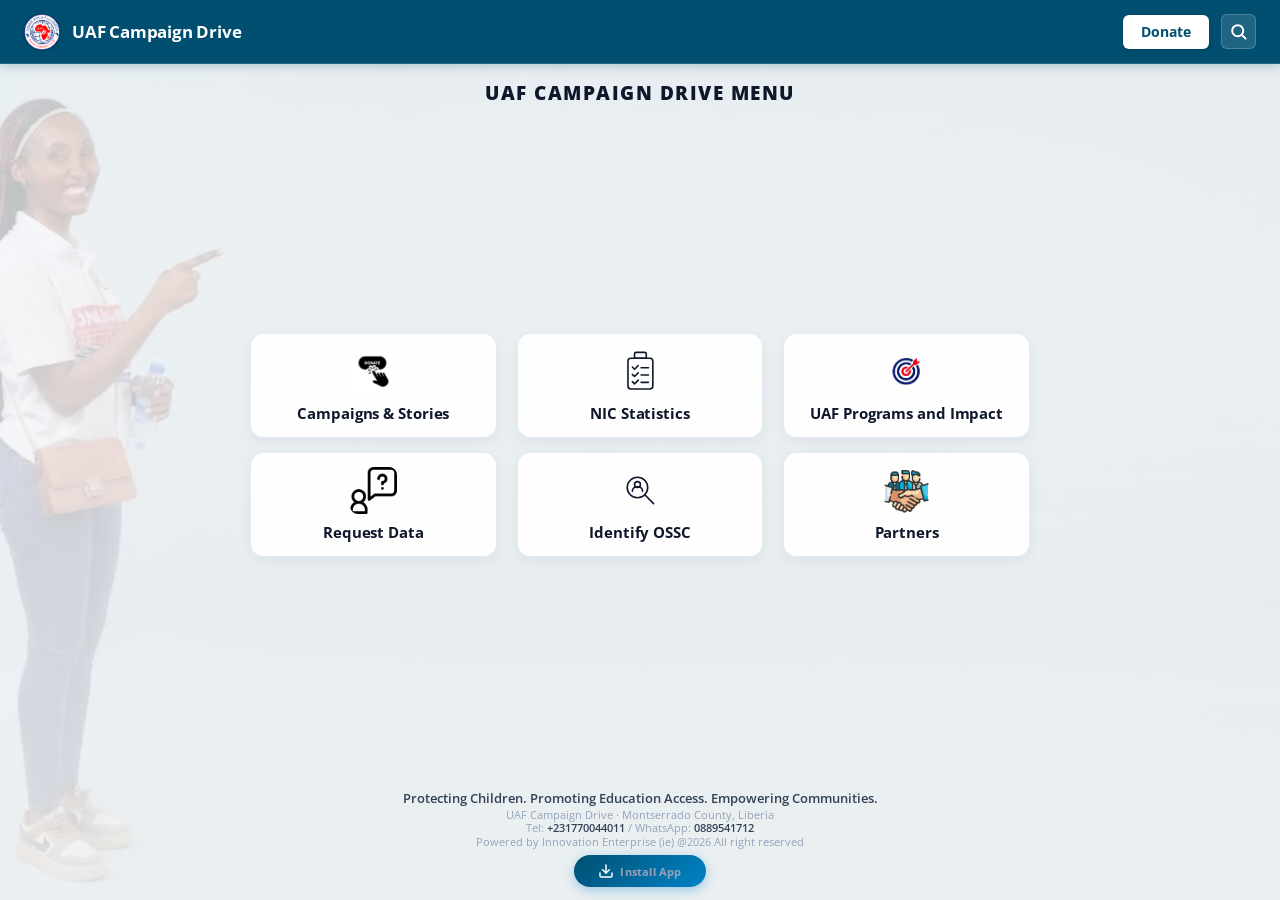
==== commit 97948c4a: "Add files via upload" ====
--- a/index.html
+++ b/index.html
@@ -30,7 +30,7 @@
 <link rel="preconnect" href="https://fonts.googleapis.com" />
 <link rel="preconnect" href="https://fonts.gstatic.com" crossorigin />
 <link href="https://fonts.googleapis.com/css2?family=Open+Sans:ital,wght@0,300..800;1,300..800&display=swap" rel="stylesheet" />
-<link rel="stylesheet" href="styles.css?v=30" />
+<link rel="stylesheet" href="styles.css?v=26" />
 <style>
   *, *::before, *::after, html, body, input, button, select, textarea, h1, h2, h3, h4, h5, h6, p, span, a, label {
     font-family: 'Open Sans', -apple-system, BlinkMacSystemFont, "Segoe UI", Roboto, sans-serif !important;
@@ -48,7 +48,7 @@
   <header class="app-header">
     <div class="app-header__brand" data-goto="menu" style="cursor:pointer;">
       <img class="app-header__logo" src="assets/uaf-logo.png" alt="UAF Campaign Drive" />
-      <span class="app-header__org-name">UAF Campaign Drive</span>
+      <span class="app-header__org-name"><a href="admin/index.html" id="brand-uaf-link" class="brand-uaf-link" title="Staff login" aria-label="UAF staff login">UAF</a> Campaign Drive</span>
     </div>
     <div class="app-header__spacer"></div>
     <div class="app-header__actions">
@@ -146,6 +146,7 @@
         <div class="menu-footer">
           <p>Protecting Children. Promoting Education Access. Empowering Communities.</p>
           <span>UAF Campaign Drive · Montserrado County, Liberia</span>
+          <span class="menu-footer__contact">Tel: <a href="tel:+231770044011">+231770044011</a> / WhatsApp: <a href="https://wa.me/231889541712" target="_blank" rel="noopener">0889541712</a></span>
           <span>Powered by Innovation Enterprise (ie) @2026 All right reserved</span>
           <div class="home-install-wrapper">
             <button type="button" class="btn-home-install" id="home-install-btn" data-action="install" aria-label="Install UAF Impact App">
@@ -1179,8 +1180,8 @@
 
 <div class="toast" id="toast"></div>
 
-<script src="config.js?v=30"></script>
-<script src="data.js?v=30"></script>
-<script src="app.js?v=30"></script>
+<script src="config.js?v=26"></script>
+<script src="data.js?v=26"></script>
+<script src="app.js?v=26"></script>
 </body>
-</html>+</html>
--- a/styles.css
+++ b/styles.css
@@ -3535,4 +3535,10 @@
   margin-left: 6px;
 }
 
-
+/* UAF word in the header = link to the admin login */
+.brand-uaf-link { color: inherit; text-decoration: none; cursor: pointer; }
+.brand-uaf-link:hover, .brand-uaf-link:focus-visible { text-decoration: underline; text-underline-offset: 3px; }
+
+/* Contact line in the home footer */
+.menu-footer .menu-footer__contact a { color: var(--ink-700); font-weight: 600; text-decoration: none; }
+.menu-footer .menu-footer__contact a:hover { text-decoration: underline; }
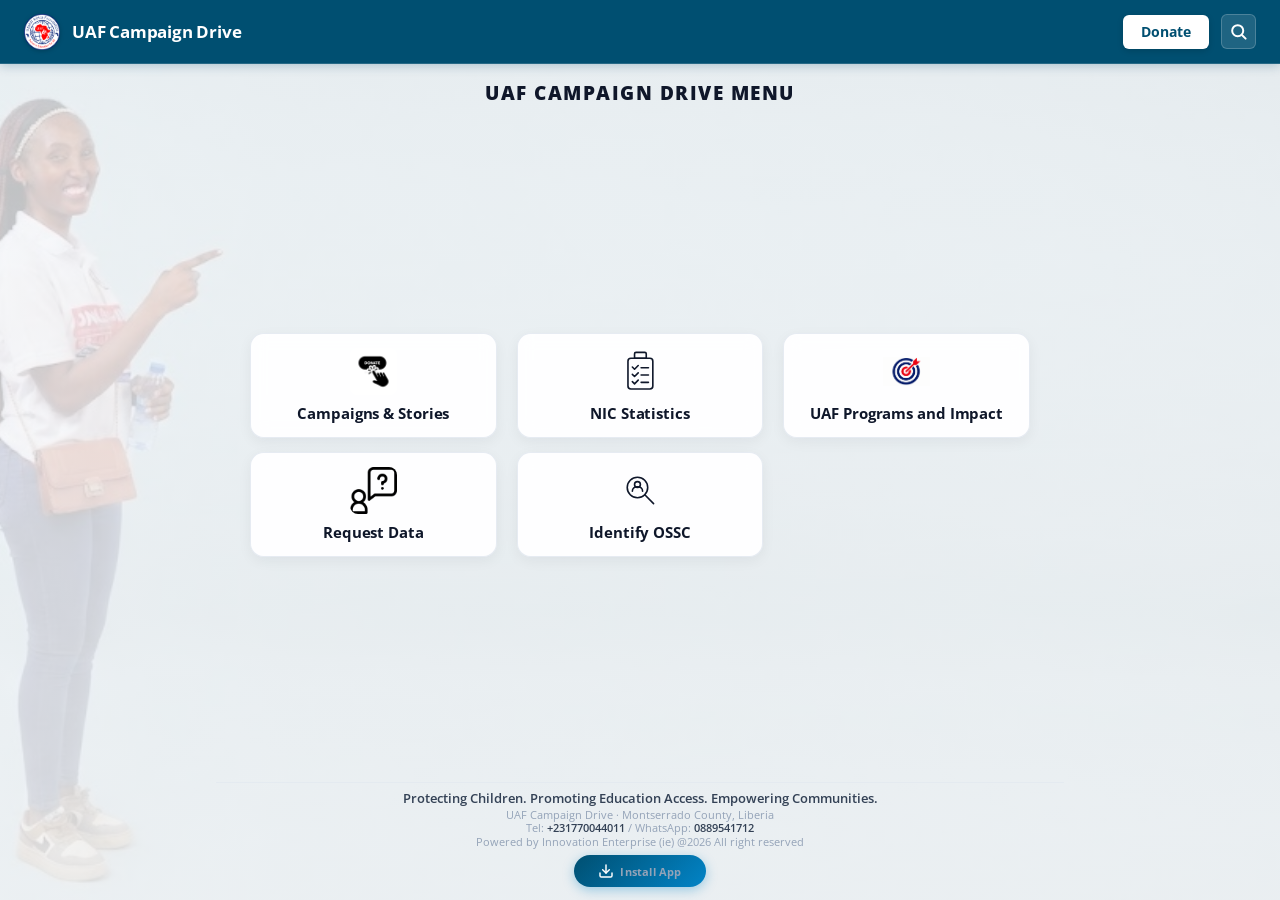
==== commit 70a65f55: "Add files via upload" ====
--- a/index.html
+++ b/index.html
@@ -30,7 +30,7 @@
 <link rel="preconnect" href="https://fonts.googleapis.com" />
 <link rel="preconnect" href="https://fonts.gstatic.com" crossorigin />
 <link href="https://fonts.googleapis.com/css2?family=Open+Sans:ital,wght@0,300..800;1,300..800&display=swap" rel="stylesheet" />
-<link rel="stylesheet" href="styles.css?v=26" />
+<link rel="stylesheet" href="styles.css?v=28" />
 <style>
   *, *::before, *::after, html, body, input, button, select, textarea, h1, h2, h3, h4, h5, h6, p, span, a, label {
     font-family: 'Open Sans', -apple-system, BlinkMacSystemFont, "Segoe UI", Roboto, sans-serif !important;
@@ -48,7 +48,7 @@
   <header class="app-header">
     <div class="app-header__brand" data-goto="menu" style="cursor:pointer;">
       <img class="app-header__logo" src="assets/uaf-logo.png" alt="UAF Campaign Drive" />
-      <span class="app-header__org-name"><a href="admin/index.html" id="brand-uaf-link" class="brand-uaf-link" title="Staff login" aria-label="UAF staff login">UAF</a> Campaign Drive</span>
+      <span class="app-header__org-name"><a href="admin/" id="brand-uaf-link" class="brand-uaf-link" title="Staff login" aria-label="UAF staff login">UAF</a> Campaign Drive</span>
     </div>
     <div class="app-header__spacer"></div>
     <div class="app-header__actions">
@@ -134,13 +134,6 @@
             <div class="menu-card__label">Identify OSSC</div>
           </div>
 
-          <!-- 6. Partners -->
-          <div class="menu-card" data-goto="partners">
-            <div class="menu-card__icon">
-              <img src="assets/icon-partners.png" alt="Partners" class="menu-card__custom-icon" />
-            </div>
-            <div class="menu-card__label">Partners</div>
-          </div>
         </div>
 
         <div class="menu-footer">
@@ -897,115 +890,6 @@
       </div>
     </section>
 
-    <!-- =========================================================
-         SCREEN 7: PARTNERS (UAF Partners & Collaborators)
-         ========================================================= -->
-    <section class="screen" data-screen="partners">
-      <div class="tab-header-nav">
-        <button type="button" class="btn-back-menu" data-goto="menu">
-          <svg viewBox="0 0 24 24" width="16" height="16" fill="none" stroke="currentColor" stroke-width="2.5"><path d="M19 12H5M12 19l-7-7 7-7"/></svg>
-          <span>Menu</span>
-        </button>
-      </div>
-
-      <div class="page-container">
-        <div class="section-title-wrap" style="text-align:center; max-width:640px; margin:0 auto 28px;">
-          <h2>UAF Partners &amp; Collaborators</h2>
-          <p class="section-lead">UAF partnership with community leaders, civil society organizations, schools, and institutional supporters to advance child rights, households resilience and education access.</p>
-        </div>
-
-        <div class="partners-grid-display" id="partners-grid-display">
-          <!-- Card 1 -->
-          <div class="partner-card">
-            <div class="partner-card__logo-wrap">
-              <img src="assets/uaf-logo.png" alt="Community School Alliances" class="partner-card__logo" />
-            </div>
-            <div class="partner-card__title">Community School Alliances</div>
-            <div class="partner-card__type">Education Access Partner</div>
-            <p class="partner-card__desc">Partnering with verified community primary and junior high schools across Montserrado County to admit out-of-school learners with waived or subsidized fees.</p>
-          </div>
-
-          <!-- Card 2 -->
-          <div class="partner-card">
-            <div class="partner-card__logo-wrap">
-              <img src="assets/nic-logo.png" alt="Liberia Child Protection Network" class="partner-card__logo" />
-            </div>
-            <div class="partner-card__title">Liberia Child Protection Network</div>
-            <div class="partner-card__type">Safeguarding Alliance</div>
-            <p class="partner-card__desc">Collaborating on child protection referrals, household counseling, and community awareness against child labor and early school drop-outs.</p>
-          </div>
-
-          <!-- Card 3 -->
-          <div class="partner-card">
-            <div class="partner-card__logo-wrap">
-              <img src="assets/icon-partners.png" alt="Learning Alternative Program" class="partner-card__logo" />
-            </div>
-            <div class="partner-card__title">Learning Alternative Program (ALP)</div>
-            <div class="partner-card__type">Digital Literacy &amp; Skills</div>
-            <p class="partner-card__desc">Empowering youth and young mothers with computer literacy, job readiness, and technology training to fund household educational needs.</p>
-          </div>
-
-          <!-- Card 4 -->
-          <div class="partner-card">
-            <div class="partner-card__logo-wrap">
-              <img src="assets/icon-impact.png" alt="Community Leadership Councils" class="partner-card__logo" />
-            </div>
-            <div class="partner-card__title">Community Leadership Councils</div>
-            <div class="partner-card__type">Local Governance</div>
-            <p class="partner-card__desc">Zone leaders, block chairs, and community elders who guide UAF field verifiers through neighborhoods to identify every out-of-school child.</p>
-          </div>
-        </div>
-
-        <div class="partner-join-callout">
-          <h3>Interested in partnering with UAF?</h3>
-          <p>We welcome donor agencies, educational institutions, education stakeholders, community foundations and individuals to support education access in Liberia.</p>
-          <a href="mailto:upskillafrica.lr@gmail.com?subject=Partnership%20Request%20-%20Upskill%20Africa%20Foundation&body=Dear%20UAF%20Partnership%20Team%2C%0A%0AWe%20are%20reaching%20out%20to%20express%20our%20interest%20in%20partnering%20with%20Upskill%20Africa%20Foundation%20on%20education%20access%20and%20child%20re-enrollment%20initiatives.%0A%0AOrganization%3A%20%0AContact%20Person%3A%20%0APhone%3A%20%0AMessage%3A%20" class="btn-partner-contact" target="_blank" rel="noopener noreferrer">
-            Contact UAF Partnership Desk 
-          </a>
-        </div>
-      </div>
-
-      <!-- UAF Wave Footer (Matching Mockup Design) -->
-      <footer class="uaf-wave-footer">
-        <div class="uaf-wave-svg-wrap">
-          <svg class="uaf-wave-svg" viewBox="0 0 1440 120" preserveAspectRatio="none">
-            <path class="uaf-wave-back" d="M0,32L60,42.7C120,53,240,75,360,69.3C480,64,600,32,720,26.7C840,21,960,43,1080,53.3C1200,64,1320,64,1380,64L1440,64L1440,120L1380,120C1320,120,1200,120,1080,120C960,120,840,120,720,120C600,120,480,120,360,120C240,120,120,120,60,120L0,120Z"></path>
-            <path class="uaf-wave-front" d="M0,64L48,58.7C96,53,192,43,288,48C384,53,480,75,576,80C672,85,768,75,864,64C960,53,1056,43,1152,48C1248,53,1344,75,1392,85.3L1440,96L1440,120L1392,120C1344,120,1248,120,1152,120C1056,120,960,120,864,120C768,120,672,120,576,120C480,120,384,120,288,120C192,120,96,120,48,120L0,120Z"></path>
-          </svg>
-        </div>
-        <div class="uaf-wave-footer__inner">
-          <div class="uaf-footer-socials">
-            <a href="https://web.facebook.com/profile.php?id=100094538285249" target="_blank" rel="noopener noreferrer" class="uaf-social-icon-btn" title="Facebook" aria-label="Facebook">
-              <svg viewBox="0 0 24 24" width="20" height="20" fill="currentColor"><path d="M22 12c0-5.52-4.48-10-10-10S2 6.48 2 12c0 4.84 3.44 8.87 8 9.8V15H8v-3h2V9.5C10 7.57 11.57 6 13.5 6H16v3h-2c-.55 0-1 .45-1 1v2h3v3h-3v6.95c5.05-.5 9-4.76 9-9.95z"/></svg>
-            </a>
-            <a href="https://www.linkedin.com/company/upskill-africa-foundation" target="_blank" rel="noopener noreferrer" class="uaf-social-icon-btn" title="LinkedIn" aria-label="LinkedIn">
-              <svg viewBox="0 0 24 24" width="20" height="20" fill="currentColor"><path d="M19 3a2 2 0 0 1 2 2v14a2 2 0 0 1-2 2H5a2 2 0 0 1-2-2V5a2 2 0 0 1 2-2h14m-.5 15.5v-5.3a3.26 3.26 0 0 0-3.26-3.26c-.85 0-1.84.52-2.28 1.3v-1.11h-2.79v8.37h2.79v-4.93c0-.77.62-1.4 1.39-1.4a1.4 1.4 0 0 1 1.4 1.4v4.93h2.75M6.88 8.56a1.68 1.68 0 0 0 1.68-1.68c0-.93-.75-1.69-1.68-1.69a1.69 1.69 0 0 0-1.69 1.69c0 .93.76 1.68 1.69 1.68m1.39 9.94v-8.37H5.5v8.37h2.77z"/></svg>
-            </a>
-            <a href="mailto:upskillafrica.lr@gmail.com" class="uaf-social-icon-btn" title="Email UAF" aria-label="Email">
-              <svg viewBox="0 0 24 24" width="20" height="20" fill="none" stroke="currentColor" stroke-width="2"><path d="M4 4h16c1.1 0 2 .9 2 2v12c0 1.1-.9 2-2 2H4c-1.1 0-2-.9-2-2V6c0-1.1.9-2 2-2z"/><polyline points="22,6 12,13 2,6"/></svg>
-            </a>
-            <a href="https://uafalp.blogspot.com/" target="_blank" rel="noopener noreferrer" class="uaf-social-icon-btn" title="UAF ALP Blog" aria-label="Blog">
-              <svg viewBox="0 0 24 24" width="20" height="20" fill="none" stroke="currentColor" stroke-width="2"><circle cx="12" cy="12" r="10"/><line x1="2" y1="12" x2="22" y2="12"/><path d="M12 2a15.3 15.3 0 0 1 4 10 15.3 15.3 0 0 1-4 10 15.3 15.3 0 0 1-4-10 15.3 15.3 0 0 1 4-10z"/></svg>
-            </a>
-            <a href="tel:+231889541712" class="uaf-social-icon-btn" title="Call UAF (+231 889 541 712)" aria-label="Phone">
-              <svg viewBox="0 0 24 24" width="20" height="20" fill="none" stroke="currentColor" stroke-width="2"><path d="M22 16.92v3a2 2 0 0 1-2.18 2 19.79 19.79 0 0 1-8.63-3.07 19.5 19.5 0 0 1-6-6 19.79 19.79 0 0 1-3.07-8.67A2 2 0 0 1 4.11 2h3a2 2 0 0 1 2 1.72 12.84 12.84 0 0 0 .7 2.81 2 2 0 0 1-.45 2.11L8.09 9.91a16 16 0 0 0 6 6l1.27-1.27a2 2 0 0 1 2.11-.45 12.84 12.84 0 0 0 2.81.7A2 2 0 0 1 22 16.92z"/></svg>
-            </a>
-            <a href="https://wa.me/231889541712" target="_blank" rel="noopener noreferrer" class="uaf-social-icon-btn" title="WhatsApp Chat (+231 889 541 712)" aria-label="WhatsApp">
-              <svg viewBox="0 0 24 24" width="20" height="20" fill="currentColor"><path d="M12.04 2C6.58 2 2.13 6.45 2.13 11.91C2.13 13.66 2.59 15.36 3.45 16.86L2.05 22L7.3 20.62C8.75 21.41 10.38 21.83 12.04 21.83C17.5 21.83 21.95 17.38 21.95 11.92C21.95 9.27 20.92 6.78 19.05 4.91C17.18 3.03 14.69 2 12.04 2M12.05 3.67C14.25 3.67 16.31 4.53 17.87 6.09C19.42 7.65 20.28 9.72 20.28 11.92C20.28 16.46 16.58 20.15 12.04 20.15C10.56 20.15 9.11 19.76 7.85 19L7.55 18.83L4.43 19.65L5.26 16.61L5.06 16.29C4.24 15 3.8 13.47 3.8 11.91C3.81 7.37 7.5 3.67 12.05 3.67M9.53 7.35C9.36 7.35 9.09 7.41 8.86 7.66C8.63 7.91 7.99 8.51 7.99 9.73C7.99 10.95 8.88 12.13 9 12.3C9.13 12.47 10.73 14.95 13.2 16C13.78 16.26 14.24 16.41 14.59 16.53C15.19 16.71 15.73 16.69 16.16 16.63C16.64 16.55 17.65 16.01 17.86 15.42C18.07 14.83 18.07 14.32 18.01 14.22C17.95 14.12 17.78 14.06 17.52 13.93C17.26 13.81 15.99 13.18 15.75 13.1C15.52 13.01 15.35 12.97 15.18 13.22C15.01 13.48 14.53 14.06 14.38 14.22C14.23 14.4 14.09 14.42 13.83 14.29C13.57 14.16 12.74 13.89 11.75 13C10.98 12.32 10.46 11.47 10.31 11.22C10.16 10.97 10.29 10.83 10.42 10.7C10.54 10.58 10.68 10.4 10.82 10.24C10.95 10.07 11 9.95 11.09 9.78C11.17 9.61 11.13 9.46 11.07 9.33C11.01 9.21 10.53 8.03 10.33 7.55C10.14 7.08 9.94 7.15 9.78 7.14C9.64 7.14 9.48 7.35 9.53 7.35Z"/></svg>
-            </a>
-            <a href="https://maps.google.com/?q=Duport+Road,+Paynesville,+Liberia" target="_blank" rel="noopener noreferrer" class="uaf-social-icon-btn" title="Physical Location: Duport Road, Paynesville, Liberia" aria-label="Physical Location">
-              <svg viewBox="0 0 24 24" width="20" height="20" fill="none" stroke="currentColor" stroke-width="2"><path d="M21 10c0 7-9 13-9 13s-9-6-9-13a9 9 0 0 1 18 0z"/><circle cx="12" cy="10" r="3"/></svg>
-            </a>
-          </div>
-            <div class="uaf-footer-address">
-            <span>Booker's Town, Pipeline Road, Paynesville, Montserrado County, Liberia</span>
-          </div>
-          <div class="uaf-footer-copyright">
-            <span>© 2026 Upskill Africa Foundation (UAF). All Rights Reserved.</span>
-          </div>
-        </div>
-      </footer>
-    </section>
 
   </main>
 
@@ -1180,8 +1064,8 @@
 
 <div class="toast" id="toast"></div>
 
-<script src="config.js?v=26"></script>
-<script src="data.js?v=26"></script>
-<script src="app.js?v=26"></script>
+<script src="config.js?v=28"></script>
+<script src="data.js?v=28"></script>
+<script src="app.js?v=28"></script>
 </body>
 </html>
